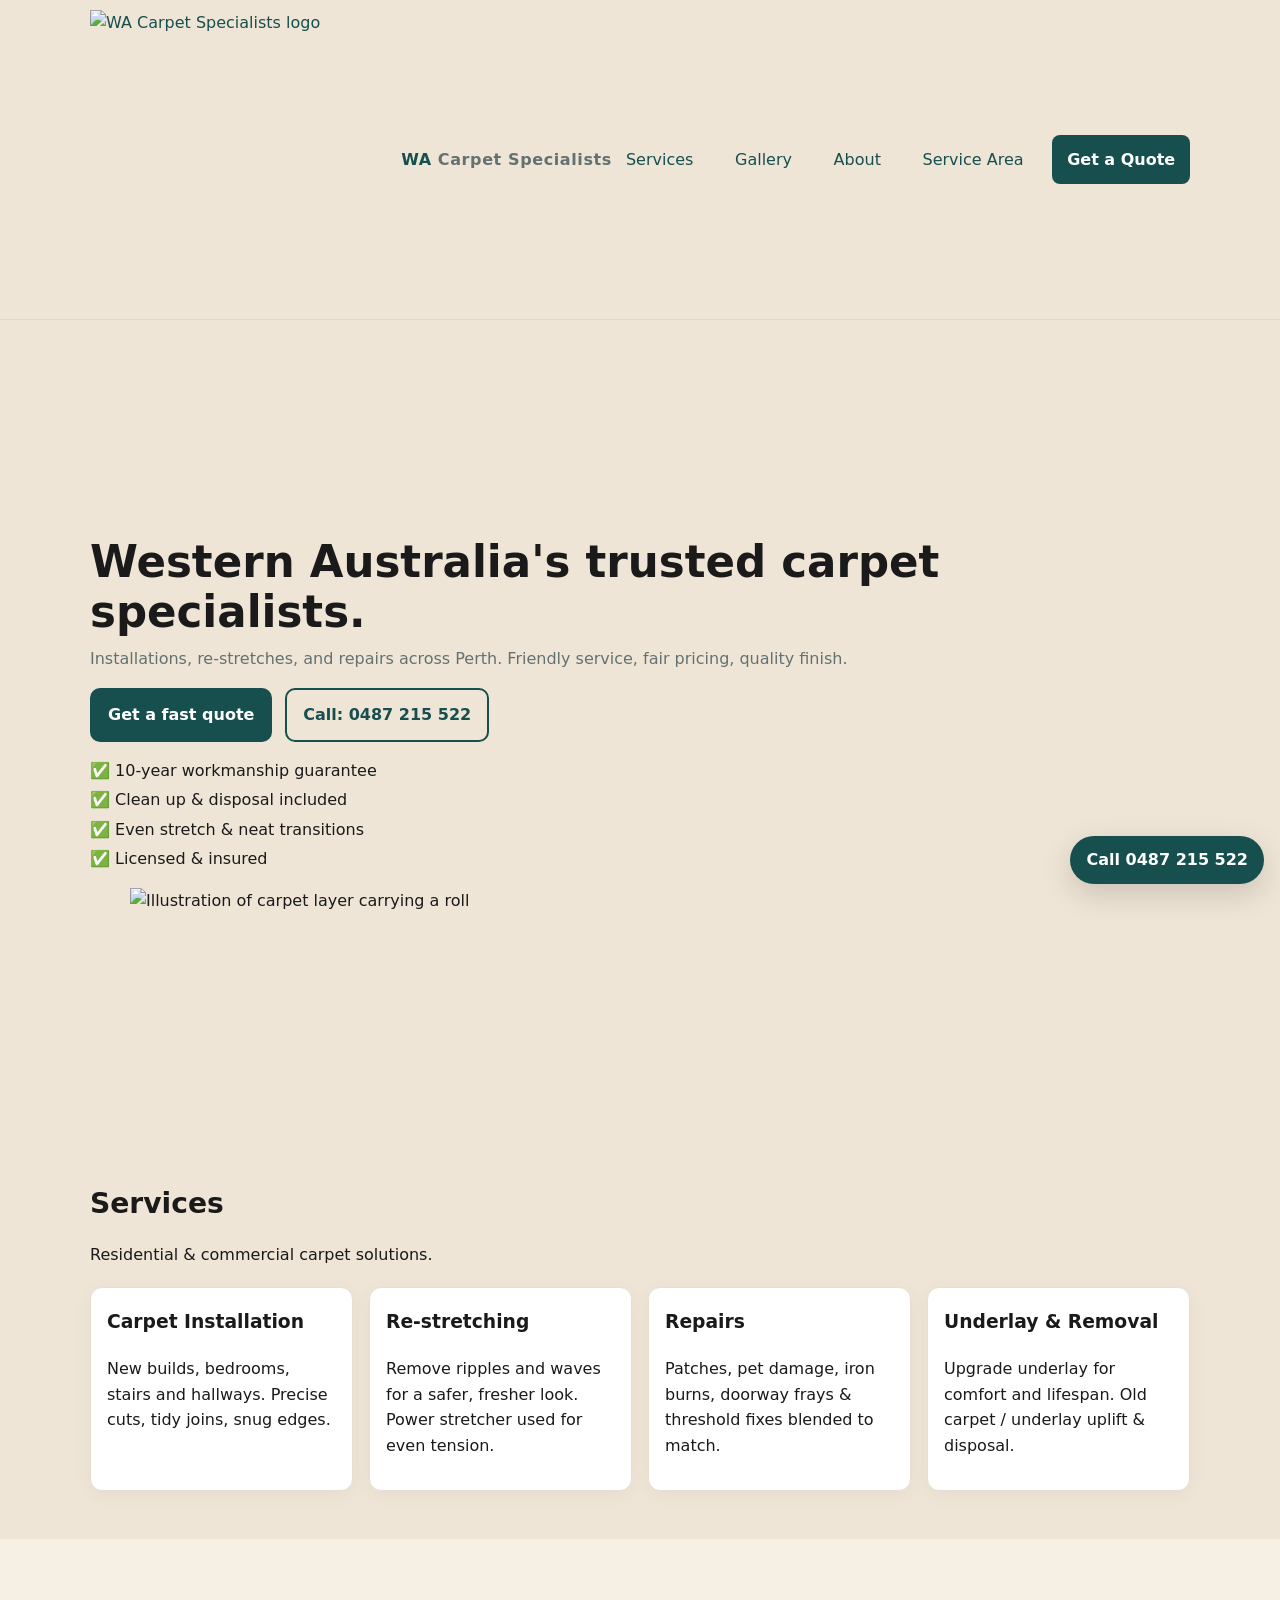
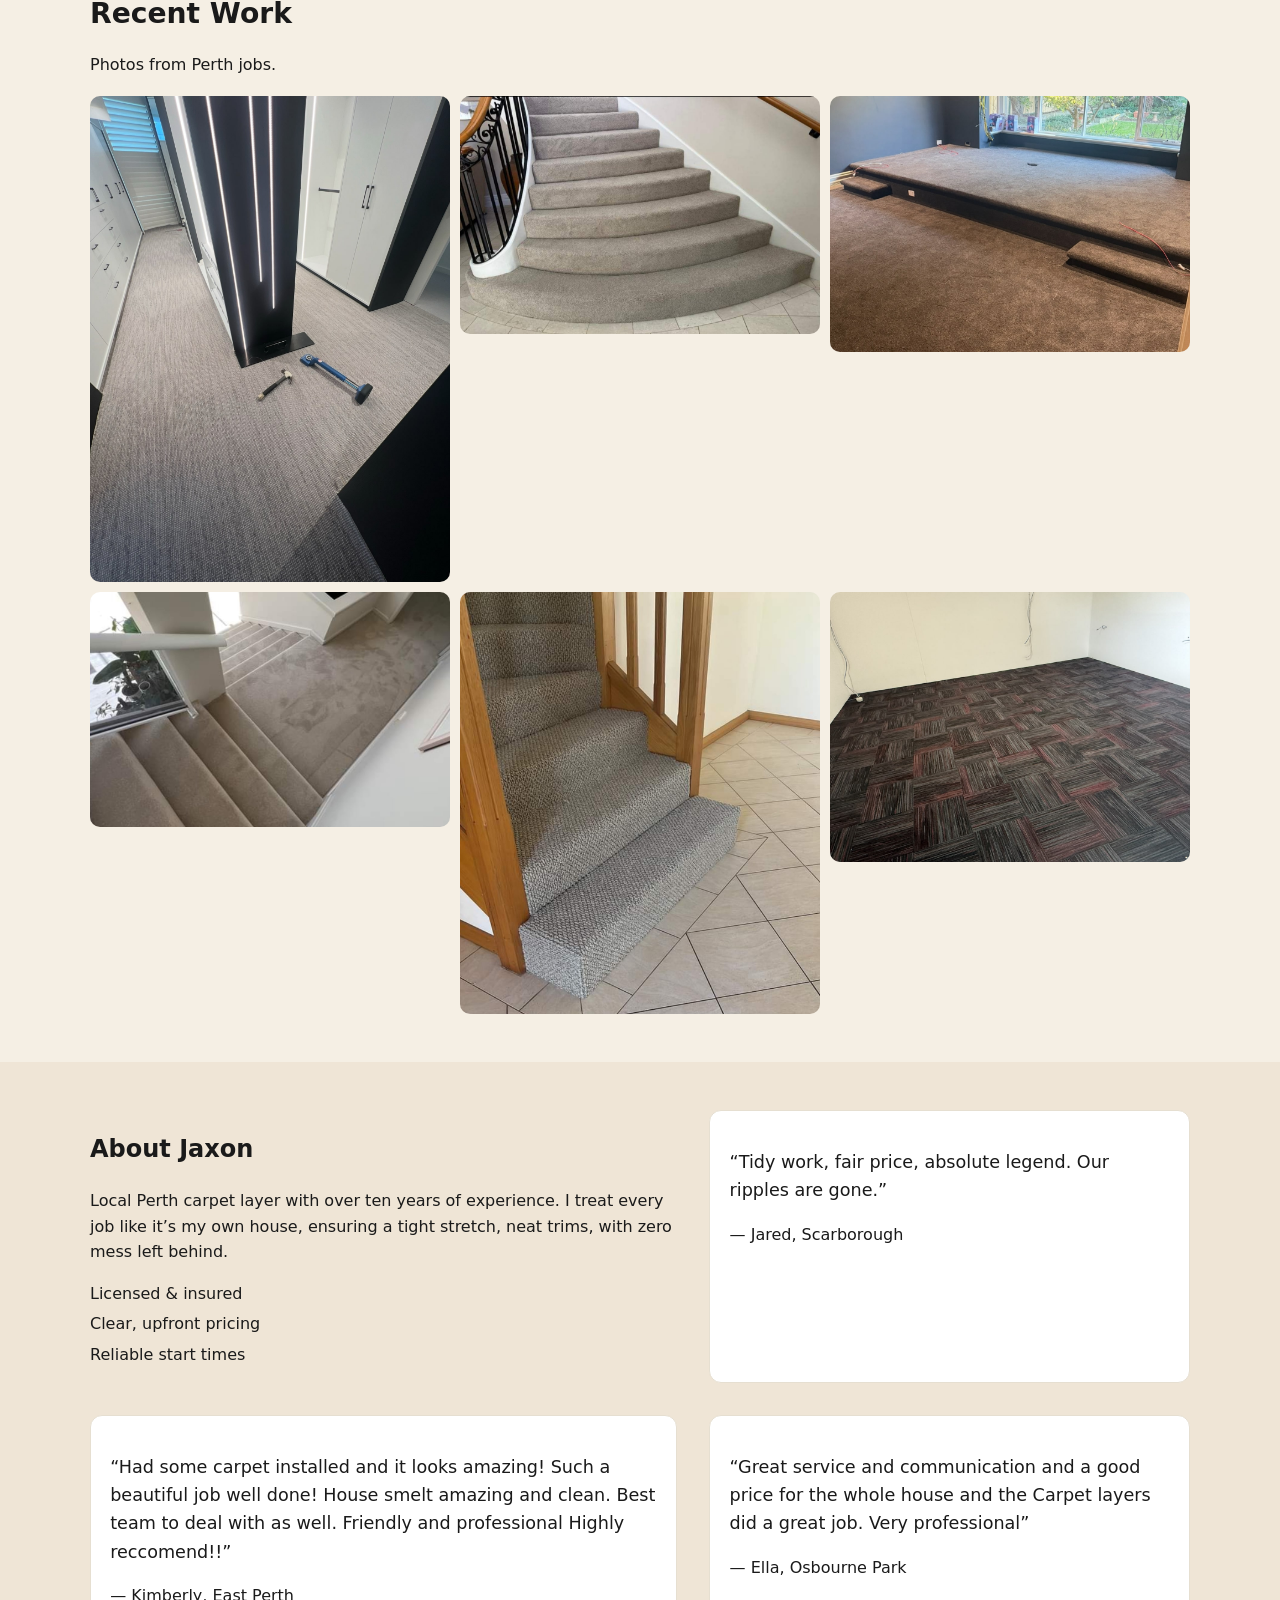
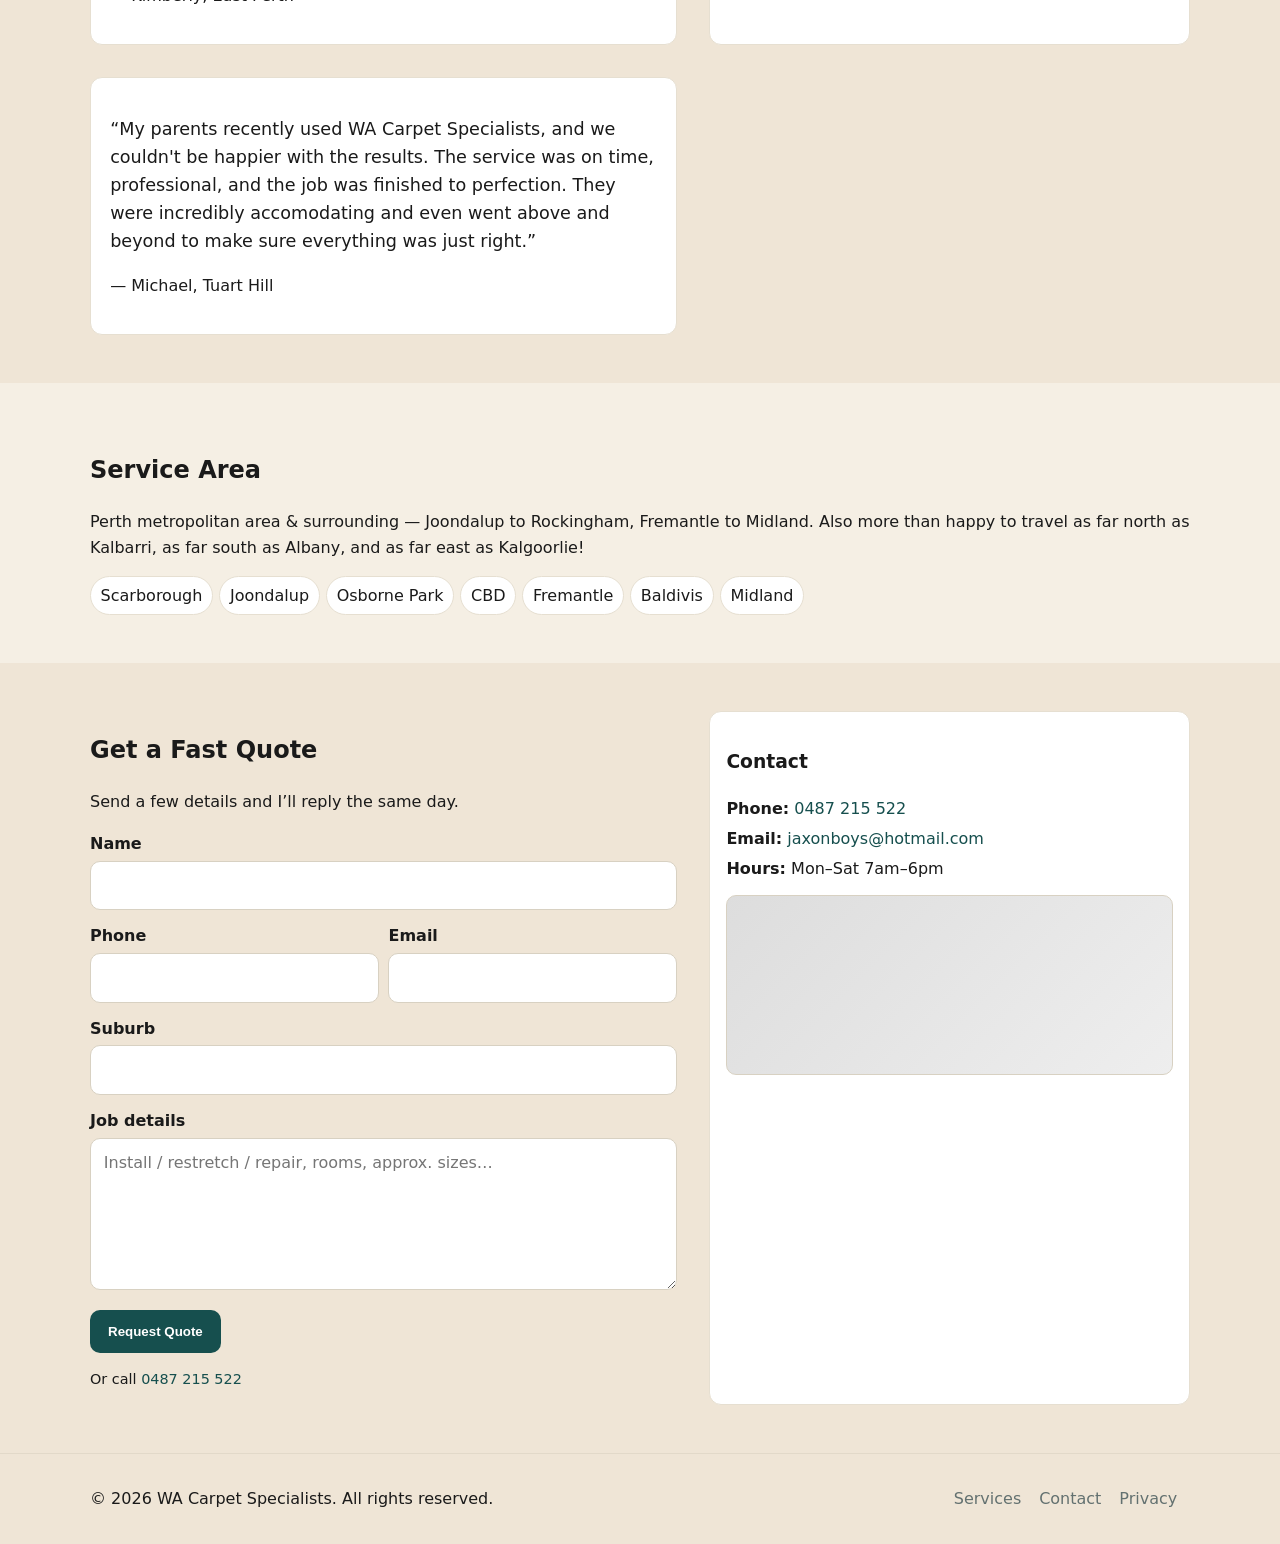
==== index.html @ 5c85adfe "Update index.html" ====
<!doctype html>
<html lang="en">
<head>
  <meta charset="utf-8" />
  <meta name="viewport" content="width=device-width, initial-scale=1" />
  <title>WA Carpet Specialists | Perth Carpet Install, Restretch & Repairs</title>
  <meta name="description" content="WA Carpet Specialists — professional carpet installation, re-stretching, and repairs across Perth. Fast quotes, tidy work, fair prices." />
  <link rel="stylesheet" href="styles.css" />
  
  <!-- Favicon and site icons -->
  <link rel="icon" type="image/x-icon" href="assets/favicon.ico">
  <link rel="icon" type="image/png" href="assets/favicon.png">
  <link rel="apple-touch-icon" href="assets/favicon.png">
  <link rel="shortcut icon" href="assets/favicon.ico">
  <meta property="og:title" content="WA Carpet Specialists" />
  <meta property="og:description" content="Professional carpet laying, re-stretching & repairs in Perth." />
  <meta property="og:type" content="website" />
  <meta property="og:image" content="assets/og-image.jpg" />
  <meta name="theme-color" content="#194f4e" />
  <script type="application/ld+json">
  {
    "@context":"https://schema.org",
    "@type":"LocalBusiness",
    "name":"WA Carpet Specialists",
    "image":"https://example.com/assets/og-image.jpg",
    "url":"https://example.com",
    "telephone":"+61487215522",
    "address":{
      "@type":"PostalAddress",
      "addressLocality":"Perth",
      "addressRegion":"WA",
      "addressCountry":"AU"
    },
    "areaServed":"Perth Metropolitan Area",
    "description":"Carpet installation, re-stretching, repairs, underlay replacement and disposal.",
    "openingHoursSpecification":[{"@type":"OpeningHoursSpecification","dayOfWeek":["Monday","Tuesday","Wednesday","Thursday","Friday","Saturday"],"opens":"07:00","closes":"18:00"}],
    "sameAs":[]
  }
  </script>
</head>
<body>
  <a class="skip" href="#main">Skip to content</a>

  <header class="site-header">
    <div class="container header-inner">
      <a class="brand" href="#" aria-label="WA Carpet Specialists home">
        <img src="assets/logo.png" alt="WA Carpet Specialists logo" width="140" height="140" loading="eager" />
        <span class="brand-text">WA<span class="muted"> Carpet Specialists</span></span>
      </a>

      <button class="nav-toggle" aria-expanded="false" aria-controls="nav" aria-label="Open menu">
        <span class="bar"></span><span class="bar"></span><span class="bar"></span>
      </button>

      <nav id="nav" class="nav" aria-label="Primary">
        <ul>
          <li><a href="#services">Services</a></li>
          <li><a href="#work">Gallery</a></li>
          <li><a href="#about">About</a></li>
          <li><a href="#areas">Service Area</a></li>
          <li><a href="#contact" class="btn btn-primary">Get a Quote</a></li>
        </ul>
      </nav>
    </div>
  </header>

  <main id="main">
    <!-- HERO -->
    <section class="hero">
      <div class="container hero-inner">
        <div class="hero-copy">
          <h1>Western Australia's trusted carpet specialists.</h1>
          <p>Installations, re-stretches, and repairs across Perth. Friendly service, fair pricing, quality finish.</p>
          <div class="actions">
            <a href="#contact" class="btn btn-primary">Get a fast quote</a>
            <a href="tel:+61487215522" class="btn btn-ghost" aria-label="Call Jaxon">Call: 0487 215 522</a>
          </div>
          <ul class="trust">
            <li>✅ 10-year workmanship guarantee</li>
            <li>✅ Clean up & disposal included</li>
            <li>✅ Even stretch & neat transitions</li>
            <li>✅ Licensed & insured</li>
          </ul>
        </div>
        <figure class="hero-art">
          <img src="assets/hero-illustration.png" alt="Illustration of carpet layer carrying a roll" loading="lazy" />
        </figure>
      </div>
    </section>

    <!-- SERVICES -->
    <section id="services" class="section">
      <div class="container">
        <header class="section-head">
          <h2>Services</h2>
          <p>Residential & commercial carpet solutions.</p>
        </header>

        <div class="cards">
          <article class="card">
            <h3>Carpet Installation</h3>
            <p>New builds, bedrooms, stairs and hallways. Precise cuts, tidy joins, snug edges.</p>
          </article>
          <article class="card">
            <h3>Re-stretching</h3>
            <p>Remove ripples and waves for a safer, fresher look. Power stretcher used for even tension.</p>
          </article>
          <article class="card">
            <h3>Repairs</h3>
            <p>Patches, pet damage, iron burns, doorway frays & threshold fixes blended to match.</p>
          </article>
          <article class="card">
            <h3>Underlay & Removal</h3>
            <p>Upgrade underlay for comfort and lifespan. Old carpet / underlay uplift & disposal.</p>
          </article>
        </div>
      </div>
    </section>

    <!-- WORK / GALLERY -->
    <section id="work" class="section alt">
      <div class="container">
        <header class="section-head">
          <h2>Recent Work</h2>
          <p>Photos from Perth jobs.</p>
        </header>
        <div class="grid gallery">
          <img src="assets/robe.jpg" alt="Large Walk in Master Wardrobe" loading="lazy" />
          <img src="assets/curve-stair.jpg" alt="Curved Staircase with neat finish" loading="lazy" />
          <img src="assets/theatre.jpg" alt="Freshly laid carpet in theatre" loading="lazy" />
          <img src="assets/multi-level-stair.jpg" alt="Multi Level Staricase" loading="lazy" />
          <img src="assets/loop-pile-stair.jpg" alt="Loop-pile Carpet Staircase" loading="lazy" />
          <img src="assets/commercial.jpg" alt="Commercial Office" loading="lazy" />
        </div>
      </div>
    </section>

    <!-- ABOUT -->
    <section id="about" class="section">
      <div class="container split">
        <div>
          <h2>About Jaxon</h2>
          <p>Local Perth carpet layer with over ten years of experience. I treat every job like it’s my own house, ensuring a tight stretch, neat trims, with zero mess left behind.</p>
          <ul class="ticks">
            <li>Licensed & insured</li>
            <li>Clear, upfront pricing</li>
            <li>Reliable start times</li>
          </ul>
        </div>
        <aside class="note">
          <p class="big">“Tidy work, fair price, absolute legend. Our ripples are gone.”</p>
          <p>— Jared, Scarborough</p>
        </aside>
        <aside class="note">
          <p class="big">“Had some carpet installed and it looks amazing! Such a beautiful job well done! House smelt amazing and clean. Best team to deal with as well. Friendly and professional Highly reccomend!!”</p>
          <p>— Kimberly, East Perth</p>
        </aside>
        <aside class="note">
          <p class="big">“Great service and communication and a good price for the whole house and the Carpet layers did a great job. Very professional”</p>
          <p>— Ella, Osbourne Park</p>
        </aside>
        <aside class="note">
          <p class="big">“My parents recently used WA Carpet Specialists, and we couldn't be happier with the results. The service was on time, professional, and the job was finished to perfection. They were incredibly accomodating and even went above and beyond to make sure everything was just right.”</p>
          <p>— Michael, Tuart Hill</p>
        </aside>
      </div>
    </section>

    <!-- AREAS -->
    <section id="areas" class="section alt">
      <div class="container">
        <h2>Service Area</h2>
        <p>Perth metropolitan area & surrounding — Joondalup to Rockingham, Fremantle to Midland. 
          Also more than happy to travel as far north as Kalbarri, as far south as Albany, and as far east as Kalgoorlie!</p>
        <div class="chips">
          <span>Scarborough</span><span>Joondalup</span><span>Osborne Park</span><span>CBD</span><span>Fremantle</span><span>Baldivis</span><span>Midland</span>
        </div>
      </div>
    </section>

    <!-- CONTACT -->
    <section id="contact" class="section">
      <div class="container contact-wrap">
        <div>
          <h2>Get a Fast Quote</h2>
          <p>Send a few details and I’ll reply the same day.</p>

          <form class="form" name="quote" method="post" data-netlify="true" action="/thanks.html">
            <input type="hidden" name="form-name" value="quote" />
            <div class="field">
              <label for="name">Name</label>
              <input id="name" name="name" autocomplete="name" required />
            </div>
            <div class="field two">
              <div>
                <label for="phone">Phone</label>
                <input id="phone" name="phone" inputmode="tel" autocomplete="tel" required />
              </div>
              <div>
                <label for="email">Email</label>
                <input id="email" name="email" type="email" autocomplete="email" />
              </div>
            </div>
            <div class="field">
              <label for="suburb">Suburb</label>
              <input id="suburb" name="suburb" />
            </div>
            <div class="field">
              <label for="details">Job details</label>
              <textarea id="details" name="details" rows="5" placeholder="Install / restretch / repair, rooms, approx. sizes…"></textarea>
            </div>
            <button class="btn btn-primary" type="submit">Request Quote</button>
            <p class="small muted">Or call <a href="tel:+61487215522">0487 215 522</a></p>
          </form>

        </div>

        <aside class="contact-card">
          <h3>Contact</h3>
          <ul>
            <li><strong>Phone:</strong> <a href="tel:+61487215522">0487 215 522</a></li>
            <li><strong>Email:</strong> <a href="mailto:jaxonboys@hotmail.com">jaxonboys@hotmail.com</a></li>
            <li><strong>Hours:</strong> Mon–Sat 7am–6pm</li>
          </ul>
          <div class="map" role="img" aria-label="Map placeholder for Perth"></div>
        </aside>
      </div>
    </section>
  </main>

  <footer class="site-footer">
    <div class="container foot-inner">
      <p>© <span id="year"></span> WA Carpet Specialists. All rights reserved.</p>
      <nav aria-label="Footer">
        <a href="#services">Services</a>
        <a href="#contact">Contact</a>
        <a href="#">Privacy</a>
      </nav>
    </div>
  </footer>

  <a class="call-badge" href="tel:+61487215522" aria-label="Call Jaxon now">Call 0487 215 522</a>

  <script>
    const toggle = document.querySelector('.nav-toggle');
    const nav = document.getElementById('nav');
    toggle.addEventListener('click', () => {
      const open = toggle.getAttribute('aria-expanded') === 'true';
      toggle.setAttribute('aria-expanded', String(!open));
      nav.classList.toggle('open');
    });
    document.getElementById('year').textContent = new Date().getFullYear();
  </script>
</body>
</html>
---- styles.css ----
/* Color system (taken from your logo) */
:root{
  --beige:#efe5d6;
  --teal:#164f4e;        /* dark teal text/buttons */
  --teal-600:#1b5e5d;
  --green:#305b39;       /* shirt green accent */
  --tan:#c79a62;         /* carpet tan accent */
  --ink:#1a1a1a;
  --muted:#637170;
  --white:#fff;
}

*{box-sizing:border-box}
html{scroll-behavior:smooth}
body{
  margin:0; font:16px/1.6 system-ui,-apple-system,Segoe UI,Roboto,Inter,Arial,sans-serif;
  color:var(--ink); background:var(--beige);
}
img{max-width:100%; height:auto; display:block}
a{color:var(--teal); text-decoration:none}
a:hover{text-decoration:underline}
.container{width:min(1100px, 92%); margin-inline:auto}
.skip{position:absolute;left:-9999px;top:auto}
.skip:focus{left:1rem;top:1rem;background:#000;color:#fff;padding:.5rem 1rem;border-radius:6px}

/* Header */
.site-header{background:var(--beige); position:sticky; top:0; z-index:50; border-bottom:1px solid #e2d9c9}
.header-inner{display:flex; align-items:center; justify-content:space-between; padding:.6rem 0}
.brand{display:flex; align-items:center; gap:.7rem}
.brand img{
  width: 300px;   /* was 48px */
  height: auto;
}
.brand-text{font-weight:800; letter-spacing:.6px; color:var(--teal)}
.brand-text .muted{font-weight:600; color:var(--muted)}
.nav-toggle{display:none; background:none;border:0; padding:.4rem; cursor:pointer}
.nav-toggle .bar{display:block;width:24px;height:2px;background:var(--ink);margin:.3rem 0;border-radius:2px}
.nav ul{display:flex; gap:1rem; align-items:center; list-style:none; margin:0; padding:0}
.nav a{padding:.6rem .8rem; border-radius:8px}
.nav .btn-primary{color:#fff; text-decoration:none}

/* Hero */
.hero{
  padding: clamp(2.5rem, 4vw, 4rem) 0 2.2rem;
  min-height: 90vh; /* THIS makes it big */
  display: flex;
  align-items: center;
}
.hero-inner img{
  width: 100%;
  height: 100%;
  object-fit: cover;
}
.hero h1{font-size: clamp(1.9rem, 3.4vw, 3rem); line-height:1.15; margin:0 0 .6rem}
.hero p{color:var(--muted); margin:0 0 1rem}
.actions{display:flex; gap:.8rem; flex-wrap:wrap}
.trust{display:grid; gap:.25rem; padding:0; list-style:none; margin:1rem 0 0}

.btn{display:inline-flex; align-items:center; justify-content:center; gap:.5rem; padding:.75rem 1rem; border-radius:10px; border:2px solid transparent; font-weight:700}
.btn-primary{background:var(--teal); color:#fff}
.btn-primary:hover{background:var(--teal-600)}
.btn-ghost{border-color:var(--teal); color:var(--teal); background:transparent}
.btn-ghost:hover{background:#e8efe9}

.section{padding: clamp(2.2rem, 4vw, 3rem) 0}
.section.alt{background:#f5efe4}
.section-head{margin-bottom:1.2rem}
.section-head h2{margin:.2rem 0 .2rem; font-size: clamp(1.4rem,2.2vw,2rem)}
.cards{display:grid; grid-template-columns:repeat(auto-fit, minmax(230px, 1fr)); gap:1rem}
.card{background:#fff; border:1px solid #e6dfd1; border-radius:12px; padding:1rem; box-shadow:0 4px 20px rgba(20,30,30,.04)}
.card h3{margin-top:.2rem}

/* Gallery */
.grid.gallery{display:grid; grid-template-columns: repeat(3, 1fr); gap:.6rem}
.grid.gallery img{border-radius:10px}

/* About */
.split{display:grid; gap:2rem; grid-template-columns:1.1fr .9fr}
.note{background:#fff;border:1px solid #e6dfd1; border-radius:12px; padding:1.2rem}
.note .big{font-size:1.1rem}
.ticks{list-style:none; padding:0; display:grid; gap:.3rem}

/* Areas */
.chips{display:flex; flex-wrap:wrap; gap:.4rem; margin-top:.6rem}
.chips span{background:#fff; border:1px solid #e6dfd1; padding:.35rem .6rem; border-radius:999px}

/* Contact */
.contact-wrap{display:grid; gap:2rem; grid-template-columns:1.1fr .9fr}
.form .field{margin-bottom:.8rem}
.field.two{display:grid; grid-template-columns:1fr 1fr; gap:.6rem}
label{display:block; font-weight:600; margin-bottom:.25rem}
input, textarea{
  width:100%; border:1px solid #d8d1c2; background:#fff; border-radius:10px;
  padding:.7rem .8rem; font:inherit; color:var(--ink)
}
input:focus, textarea:focus{outline:3px solid #d6eee9; border-color:var(--teal)}
.small{font-size:.9rem}
.contact-card{background:#fff;border:1px solid #e6dfd1; border-radius:12px; padding:1rem}
.contact-card ul{list-style:none; padding:0; margin:0 0 .8rem; display:grid; gap:.3rem}
.map{height:180px; border-radius:10px; background:linear-gradient(135deg,#ddd,#eee); border:1px solid #d8d1c2}

/* Footer */
.site-footer{border-top:1px solid #e2d9c9; padding:1rem 0}
.foot-inner{display:flex; align-items:center; justify-content:space-between; gap:.8rem; flex-wrap:wrap}
.site-footer nav a{margin-right:.8rem; color:var(--muted)}
.site-footer nav a:hover{color:var(--teal)}

/* Sticky call badge */
.call-badge{
  position:fixed; right:1rem; bottom:1rem; background:var(--teal); color:#fff;
  padding:.7rem 1rem; border-radius:999px; box-shadow:0 10px 30px rgba(0,0,0,.15); z-index:60; font-weight:800
}
.call-badge:hover{background:var(--teal-600)}

/* Nav responsive */
@media (max-width: 880px){
  .hero-inner{grid-template-columns:1fr}
  .split, .contact-wrap{grid-template-columns:1fr}
  .grid.gallery{grid-template-columns: repeat(2, 1fr)}
}
@media (max-width: 760px){
  .nav-toggle{display:block}
  .nav{position:fixed; inset:0 0 auto 0; top:60px; background:var(--beige); transform:translateY(-120%); transition:transform .25s ease; box-shadow:0 10px 30px rgba(0,0,0,.12)}
  .nav.open{transform:translateY(0)}
  .nav ul{flex-direction:column; align-items:flex-start; padding:1rem}
}

/* Reduced motion */
@media (prefers-reduced-motion: reduce){
  *{scroll-behavior:auto}
}
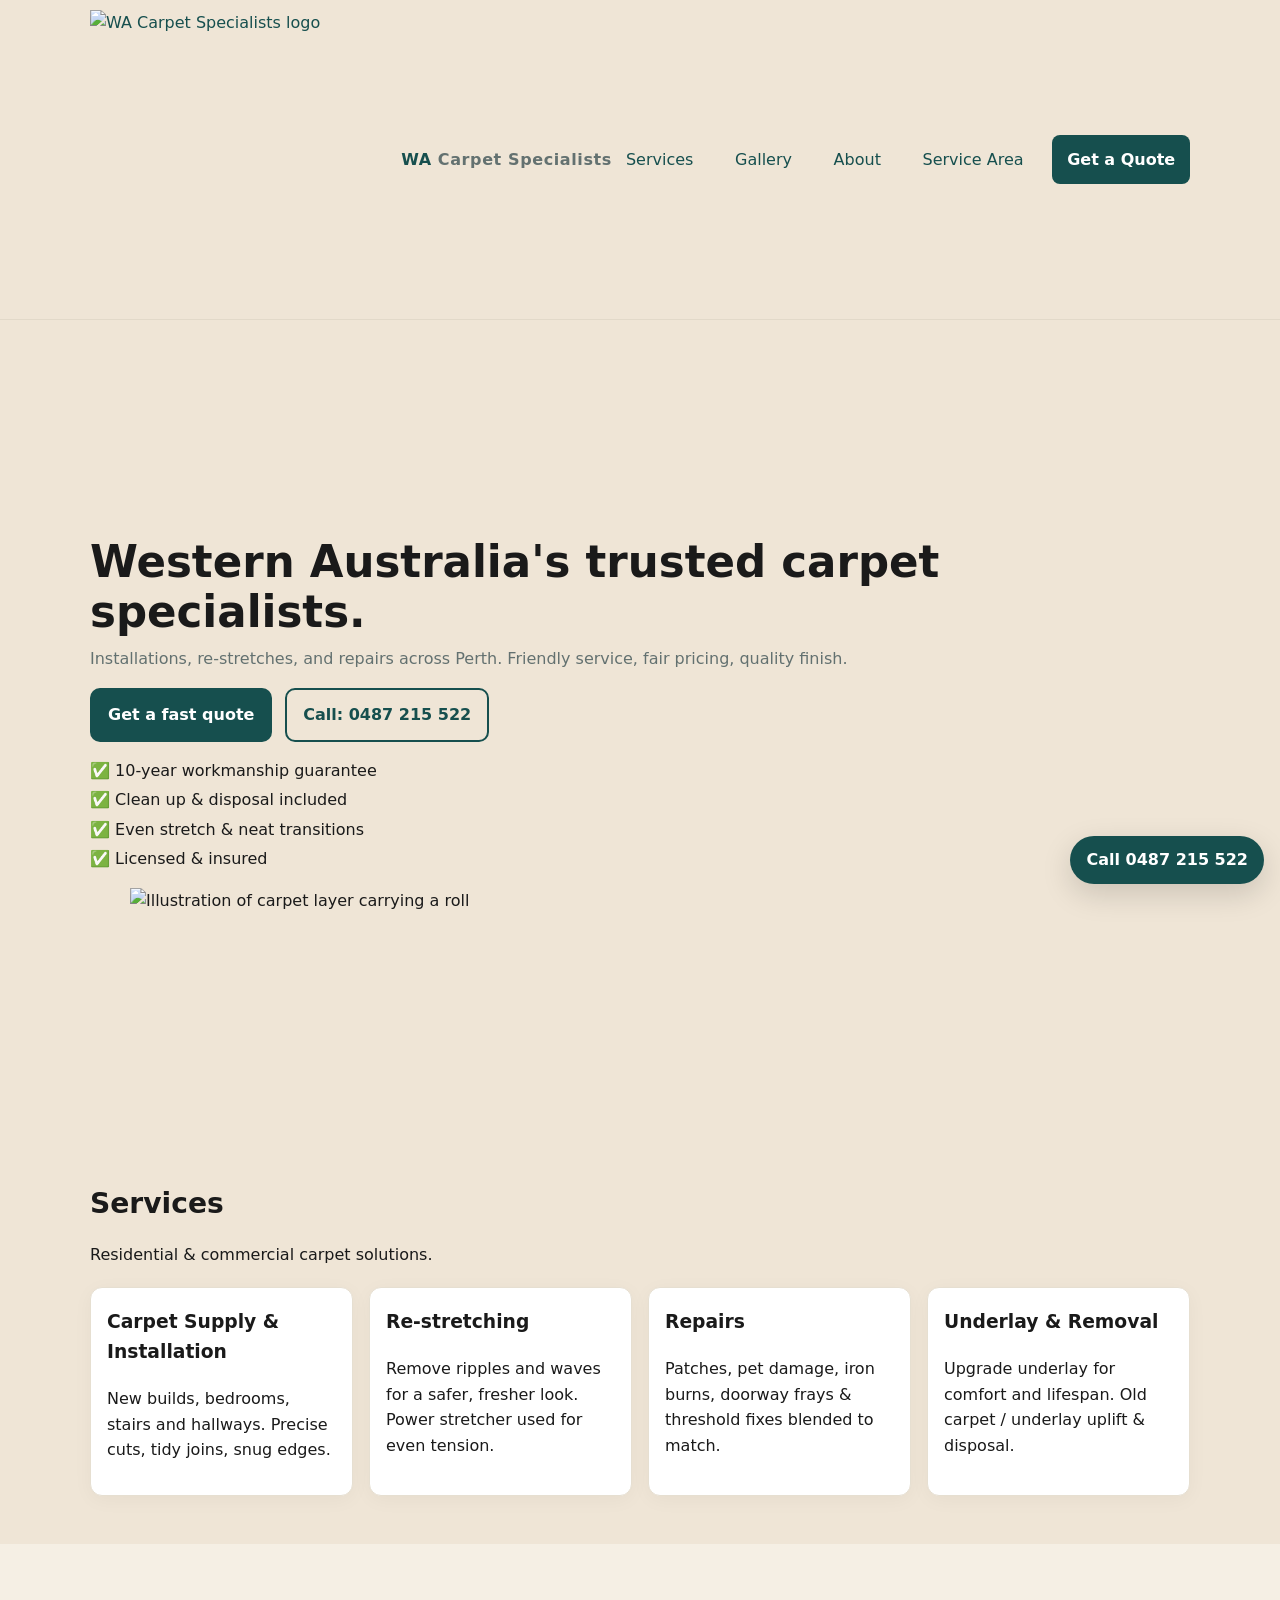
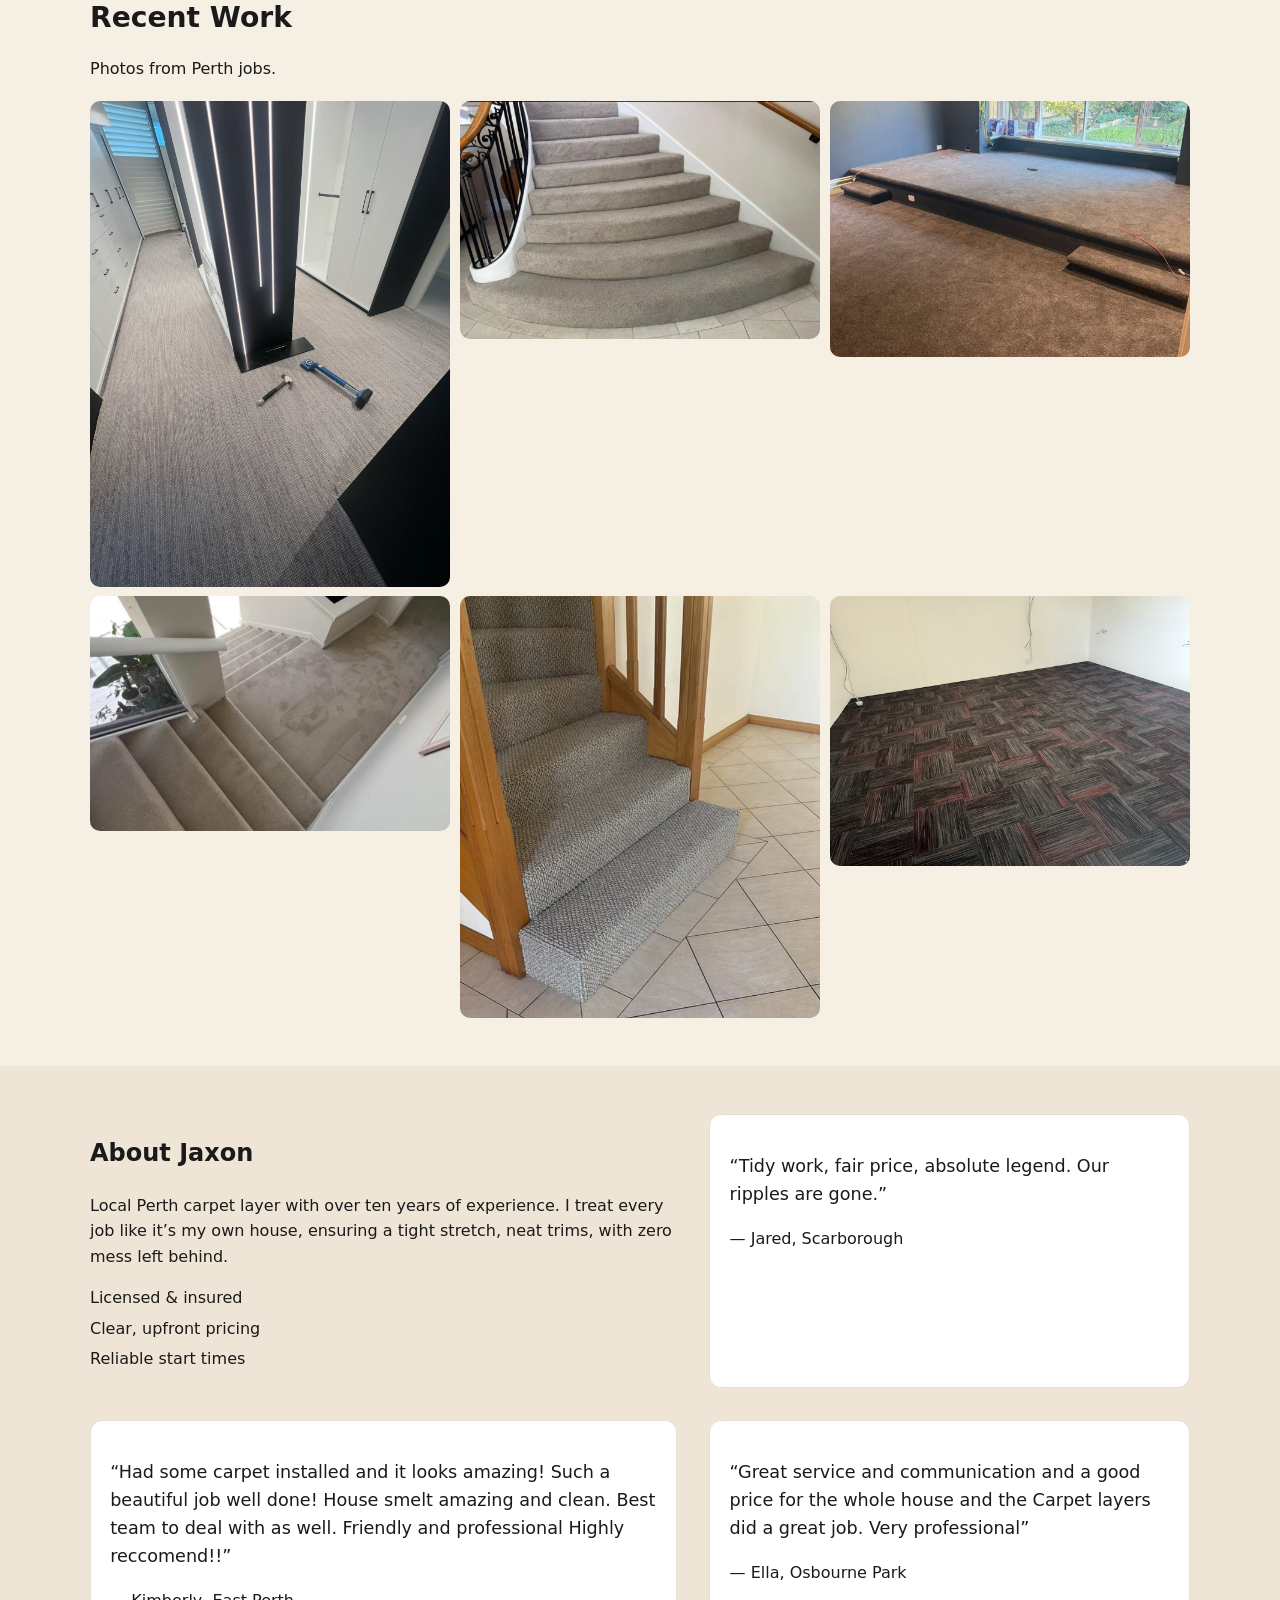
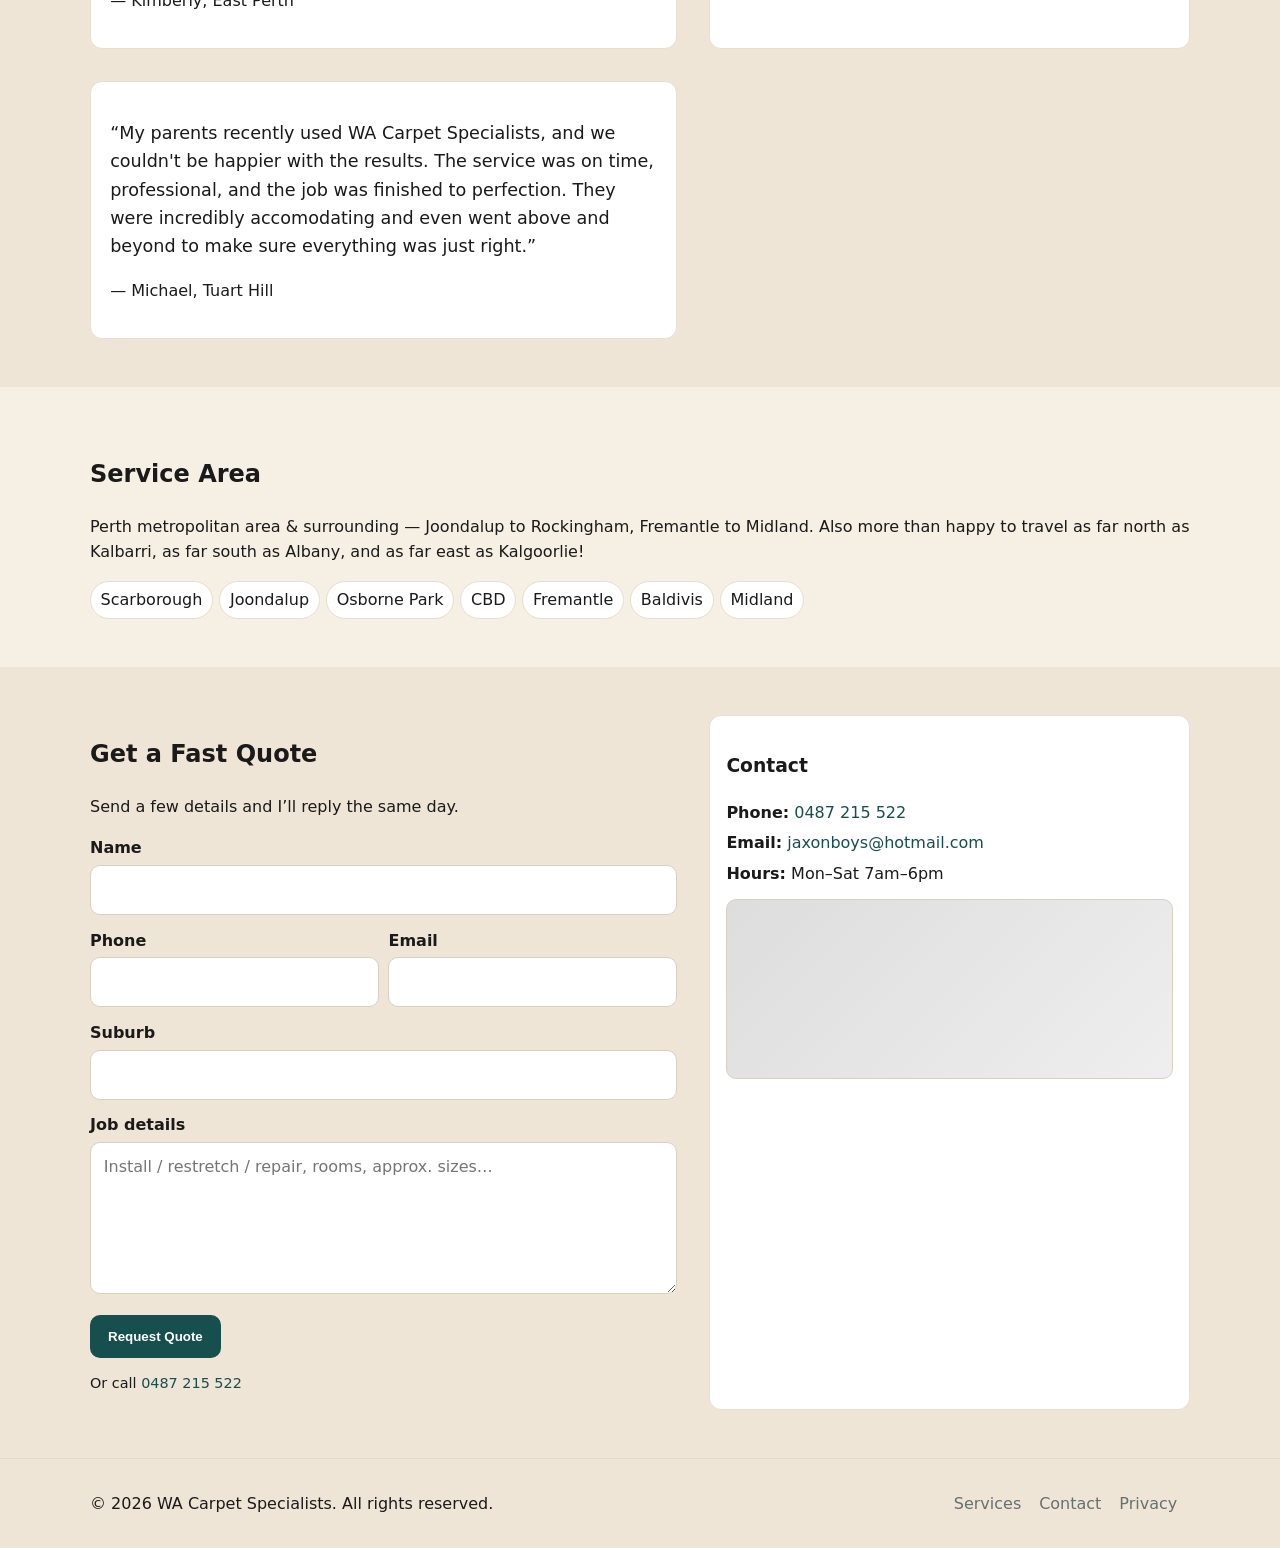
==== commit c62fb83a: "Update index.html" ====
--- a/index.html
+++ b/index.html
@@ -4,7 +4,7 @@
   <meta charset="utf-8" />
   <meta name="viewport" content="width=device-width, initial-scale=1" />
   <title>WA Carpet Specialists | Perth Carpet Install, Restretch & Repairs</title>
-  <meta name="description" content="WA Carpet Specialists — professional carpet installation, re-stretching, and repairs across Perth. Fast quotes, tidy work, fair prices." />
+  <meta name="description" content="WA Carpet Specialists — professional carpet installation, re-stretching, and repairs across Perth & surrounding areas. Fast quotes, tidy work, fair prices." />
   <link rel="stylesheet" href="styles.css" />
   
   <!-- Favicon and site icons -->
@@ -98,7 +98,7 @@
 
         <div class="cards">
           <article class="card">
-            <h3>Carpet Installation</h3>
+            <h3>Carpet Supply & Installation</h3>
             <p>New builds, bedrooms, stairs and hallways. Precise cuts, tidy joins, snug edges.</p>
           </article>
           <article class="card">
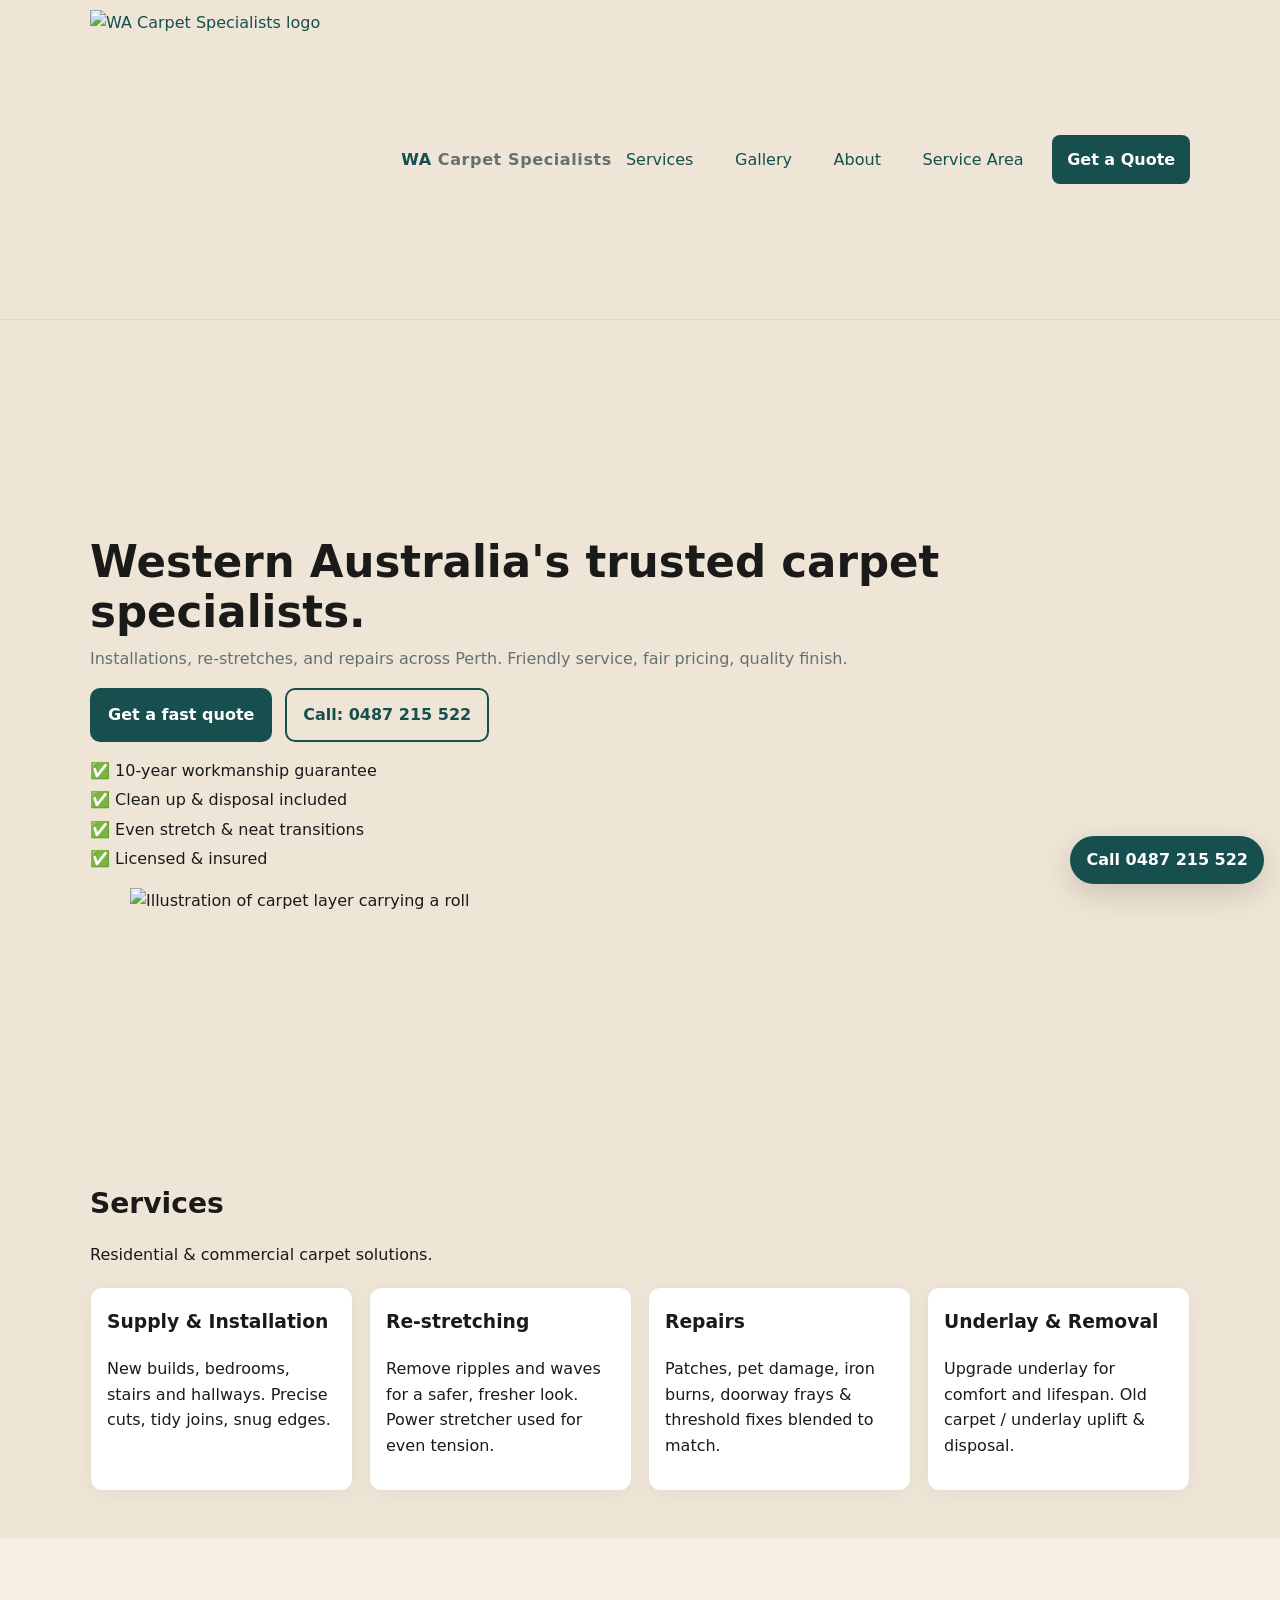
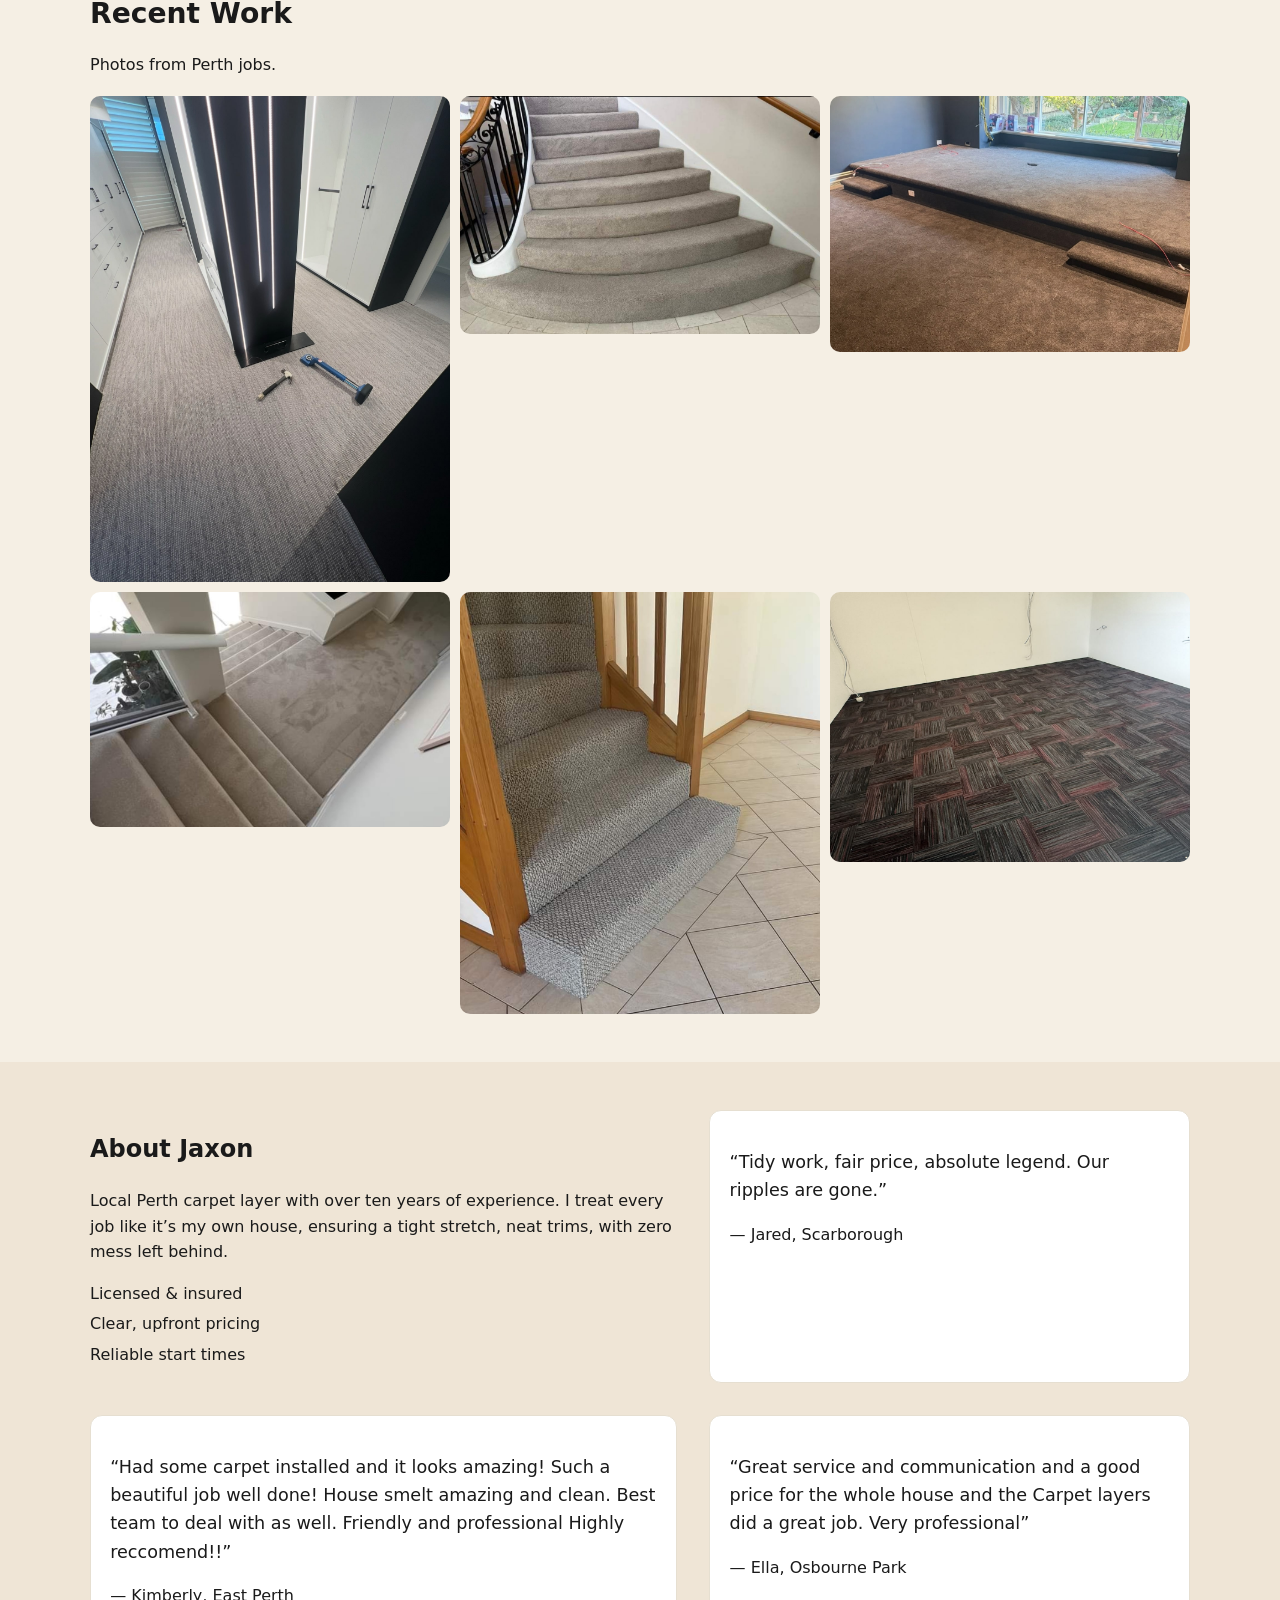
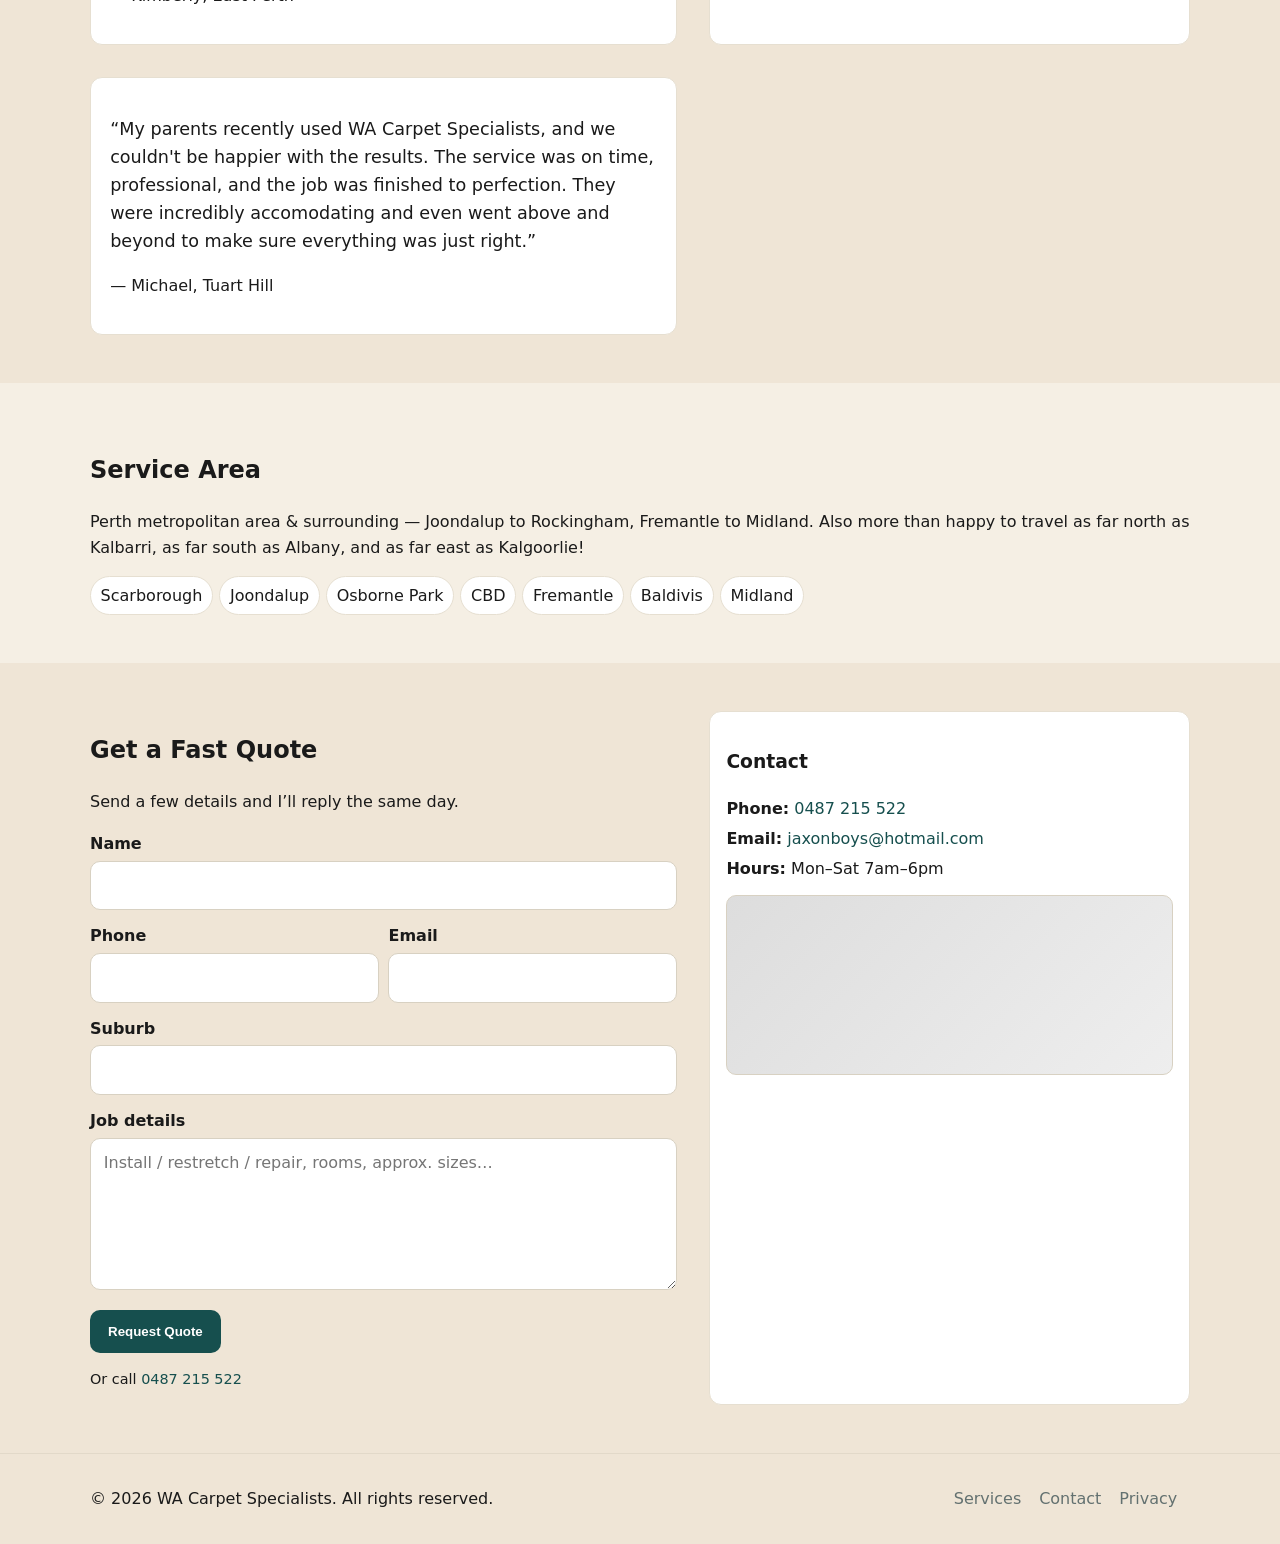
==== commit 53d34e13: "Update index.html" ====
--- a/index.html
+++ b/index.html
@@ -98,7 +98,7 @@
 
         <div class="cards">
           <article class="card">
-            <h3>Carpet Supply & Installation</h3>
+            <h3>Supply & Installation</h3>
             <p>New builds, bedrooms, stairs and hallways. Precise cuts, tidy joins, snug edges.</p>
           </article>
           <article class="card">
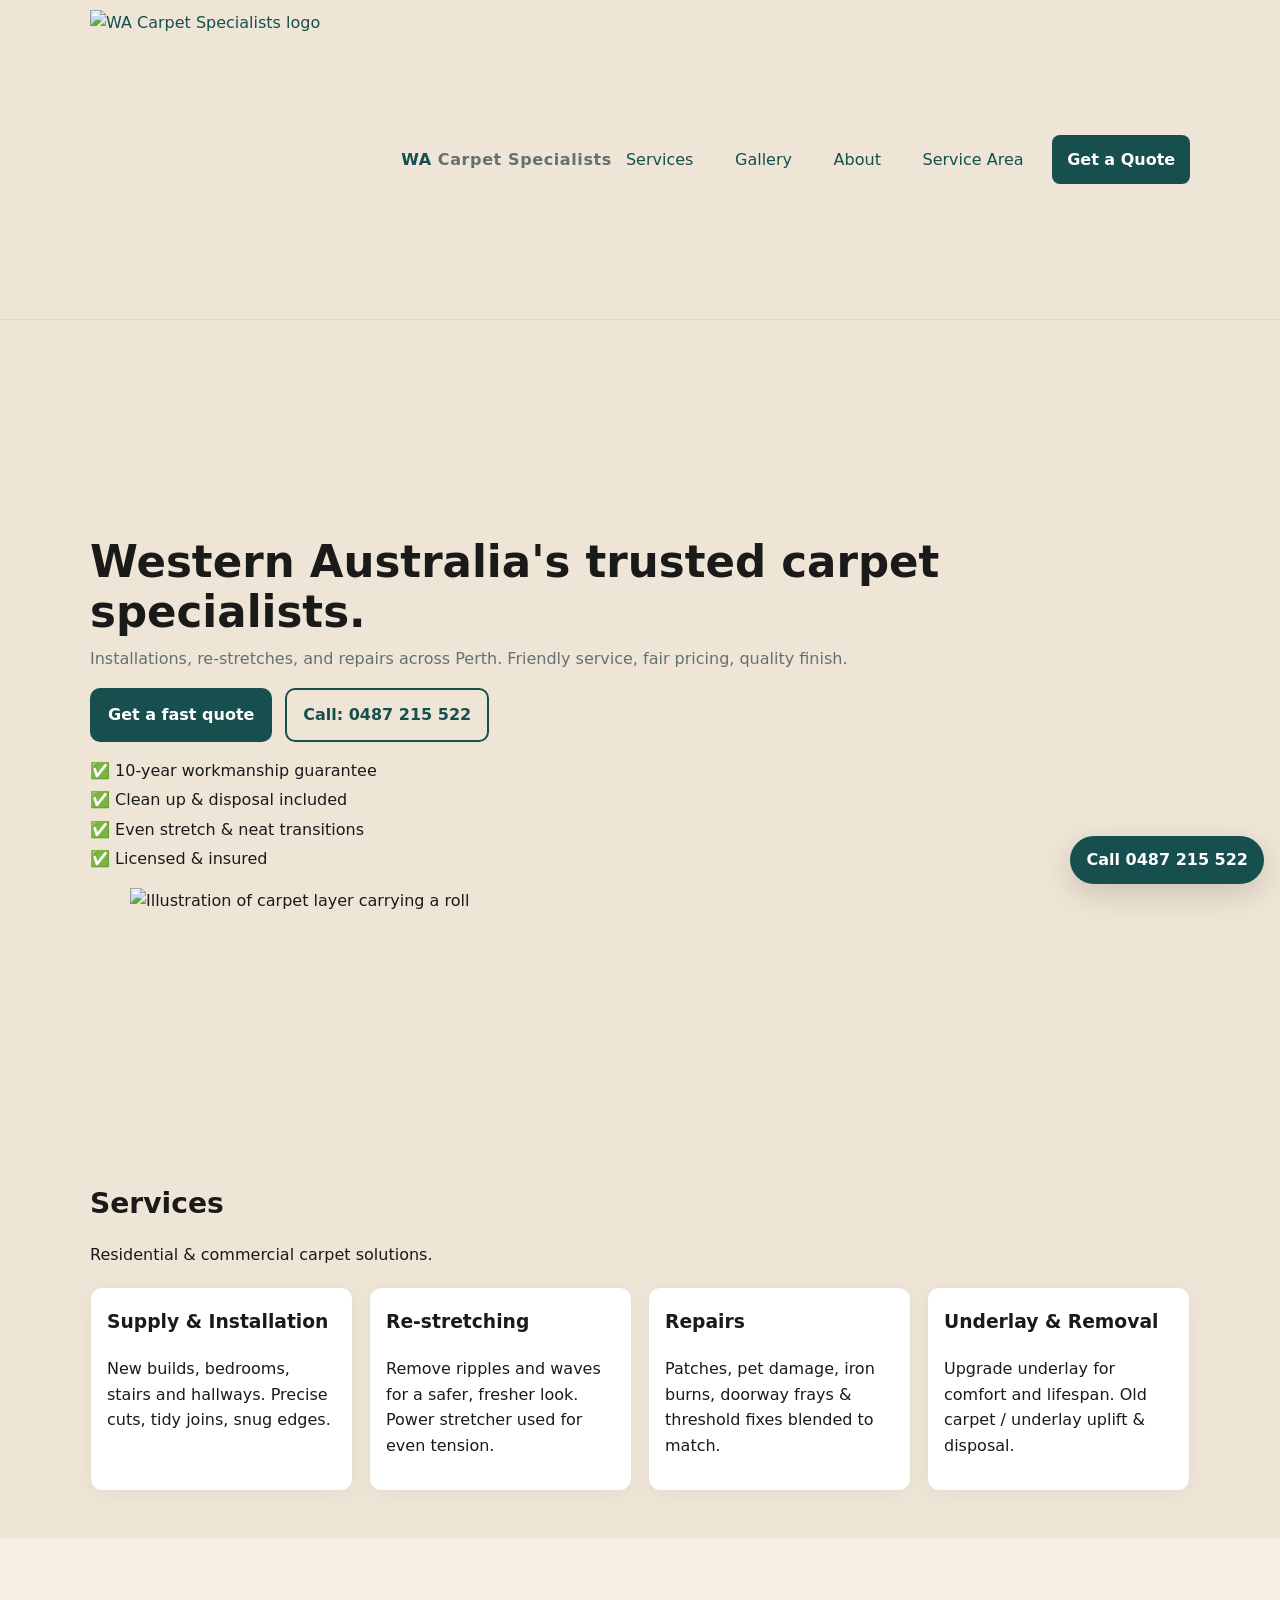
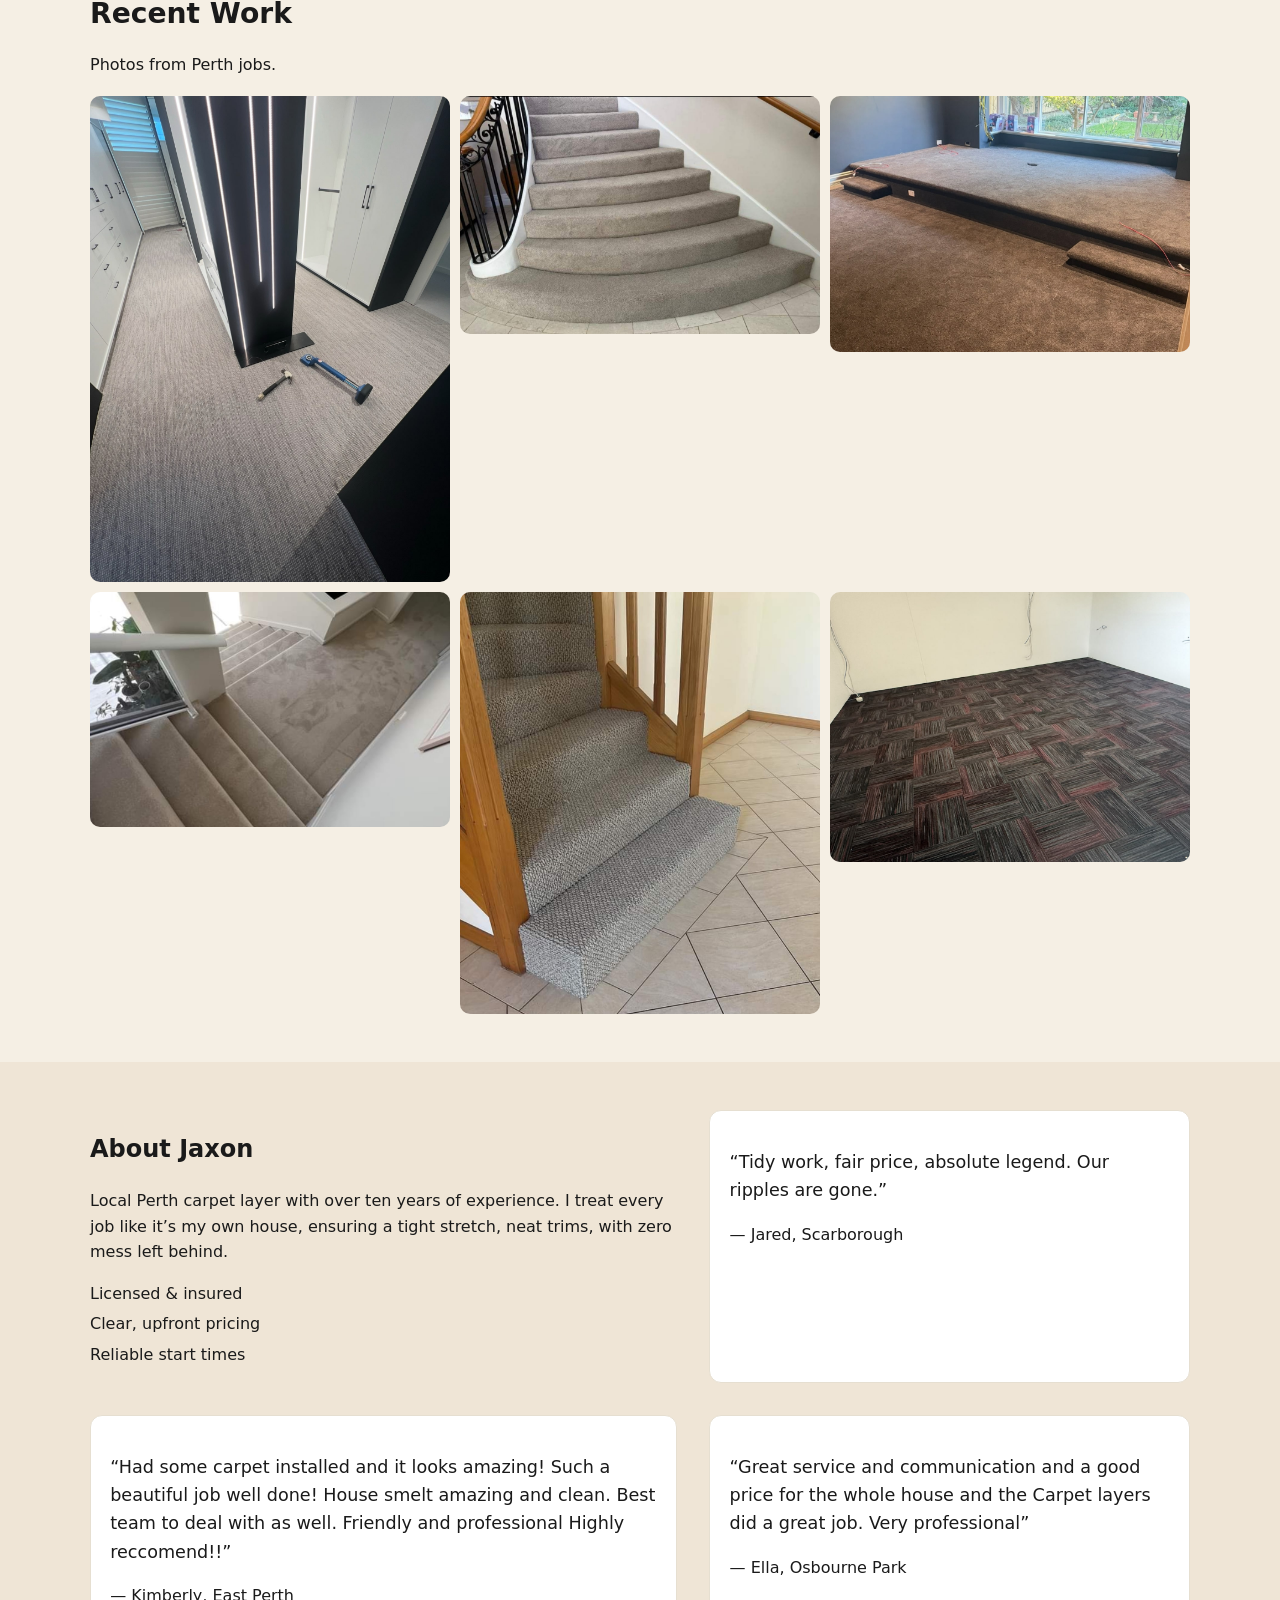
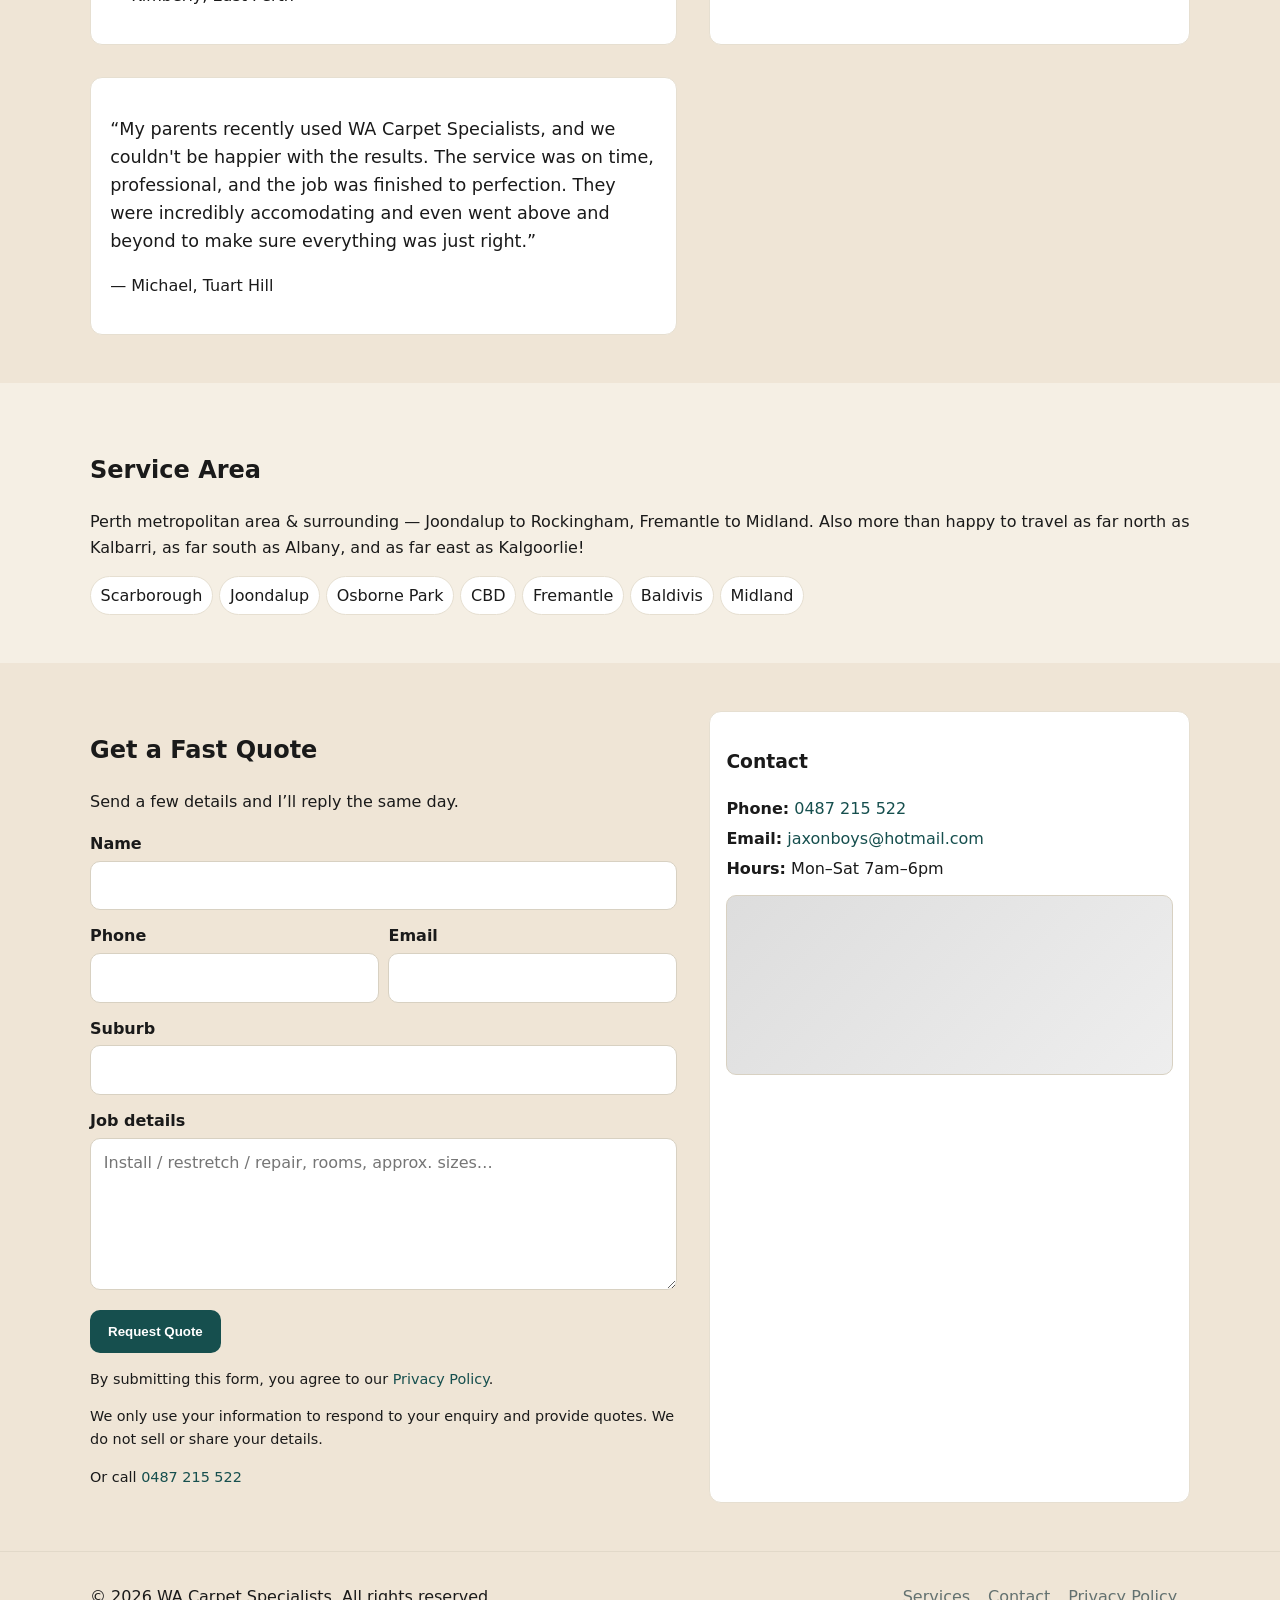
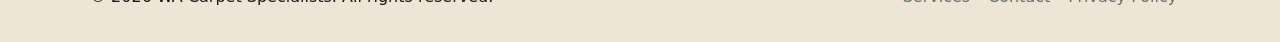
==== commit fdcd3b15: "Update index.html" ====
--- a/index.html
+++ b/index.html
@@ -210,6 +210,17 @@
               <textarea id="details" name="details" rows="5" placeholder="Install / restretch / repair, rooms, approx. sizes…"></textarea>
             </div>
             <button class="btn btn-primary" type="submit">Request Quote</button>
+
+            <p class="small muted">
+              By submitting this form, you agree to our 
+              <a href="privacy-policy.html">Privacy Policy</a>.
+            </p>
+
+            <p class="small muted">
+              We only use your information to respond to your enquiry and provide quotes. 
+              We do not sell or share your details.
+            </p>
+
             <p class="small muted">Or call <a href="tel:+61487215522">0487 215 522</a></p>
           </form>
 
@@ -234,7 +245,7 @@
       <nav aria-label="Footer">
         <a href="#services">Services</a>
         <a href="#contact">Contact</a>
-        <a href="#">Privacy</a>
+        <a href="privacy-policy.html">Privacy Policy</a>
       </nav>
     </div>
   </footer>
--- a/styles.css
+++ b/styles.css
@@ -129,4 +129,3 @@
 @media (prefers-reduced-motion: reduce){
   *{scroll-behavior:auto}
 }
-
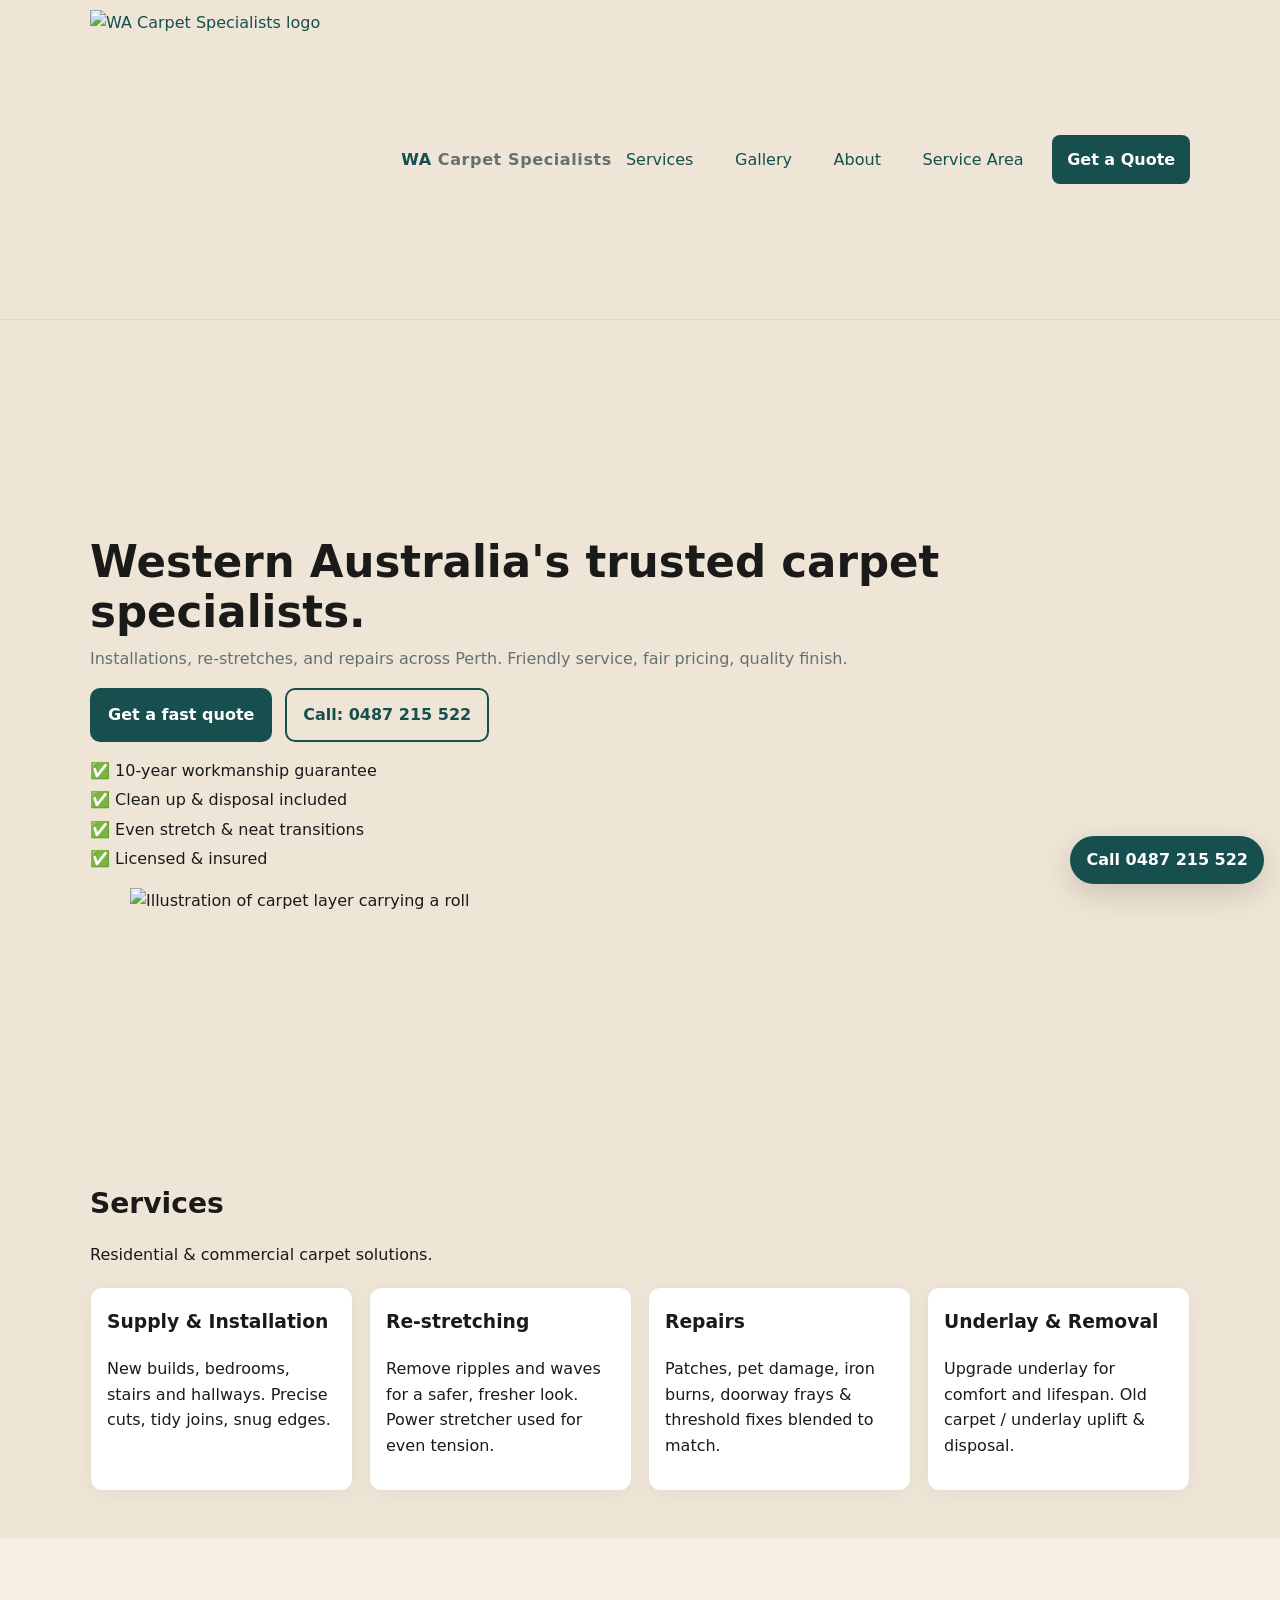
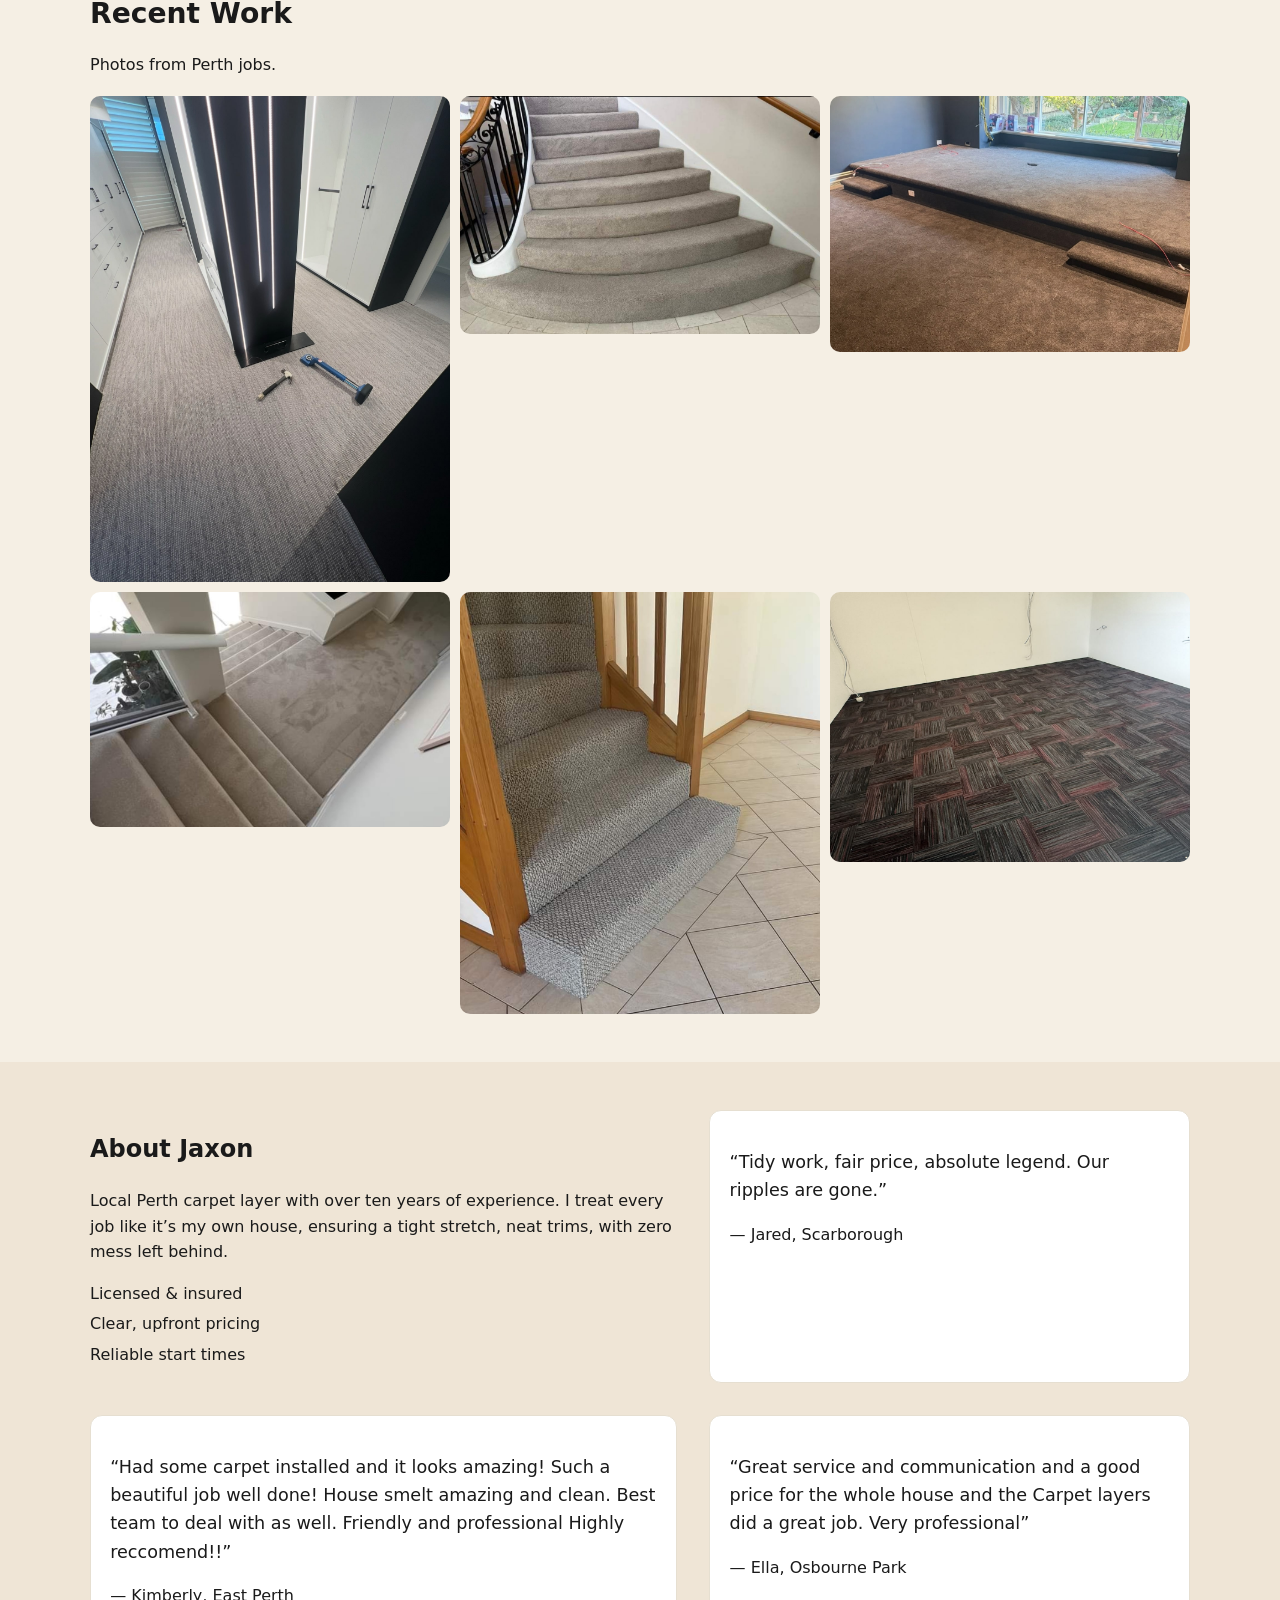
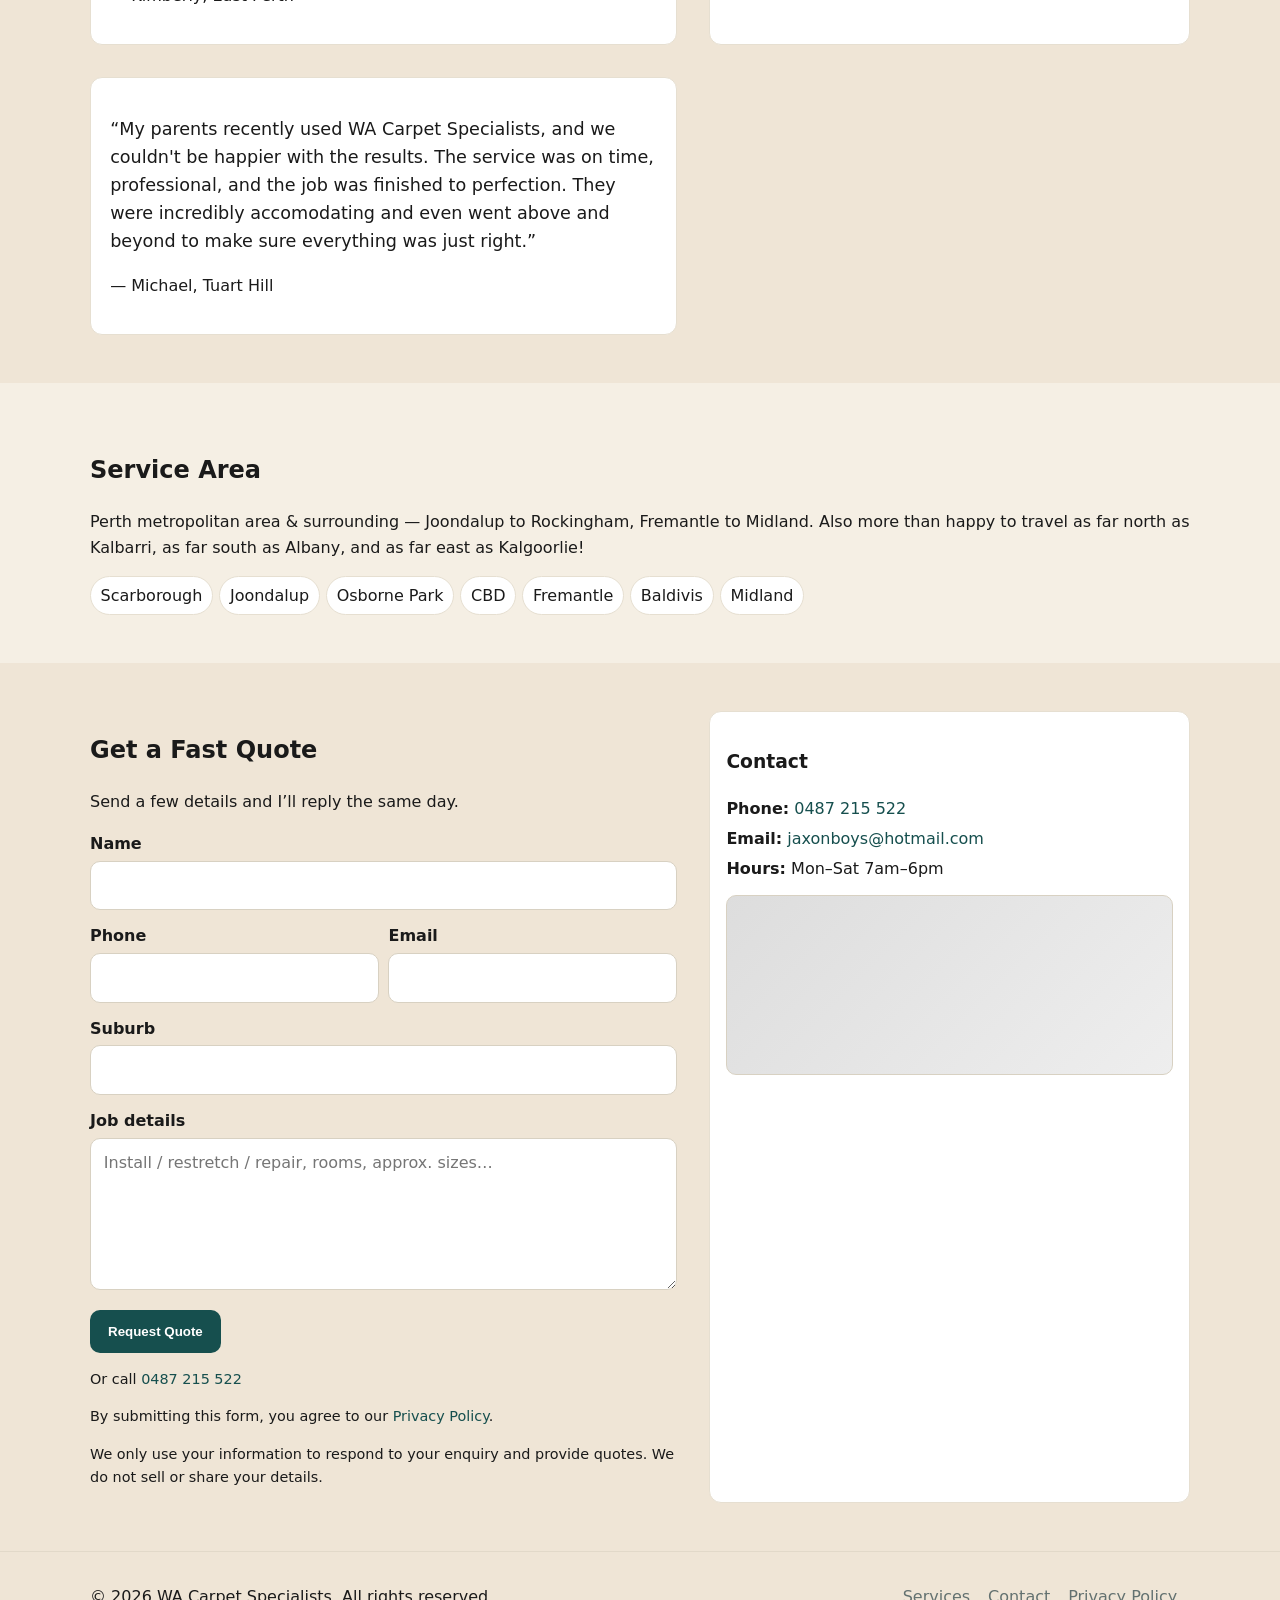
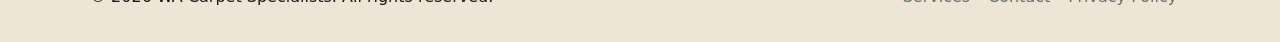
==== commit 864b8941: "Update index.html" ====
--- a/index.html
+++ b/index.html
@@ -210,7 +210,7 @@
               <textarea id="details" name="details" rows="5" placeholder="Install / restretch / repair, rooms, approx. sizes…"></textarea>
             </div>
             <button class="btn btn-primary" type="submit">Request Quote</button>
-
+            <p class="small muted">Or call <a href="tel:+61487215522">0487 215 522</a></p>
             <p class="small muted">
               By submitting this form, you agree to our 
               <a href="privacy-policy.html">Privacy Policy</a>.
@@ -221,7 +221,7 @@
               We do not sell or share your details.
             </p>
 
-            <p class="small muted">Or call <a href="tel:+61487215522">0487 215 522</a></p>
+  
           </form>
 
         </div>
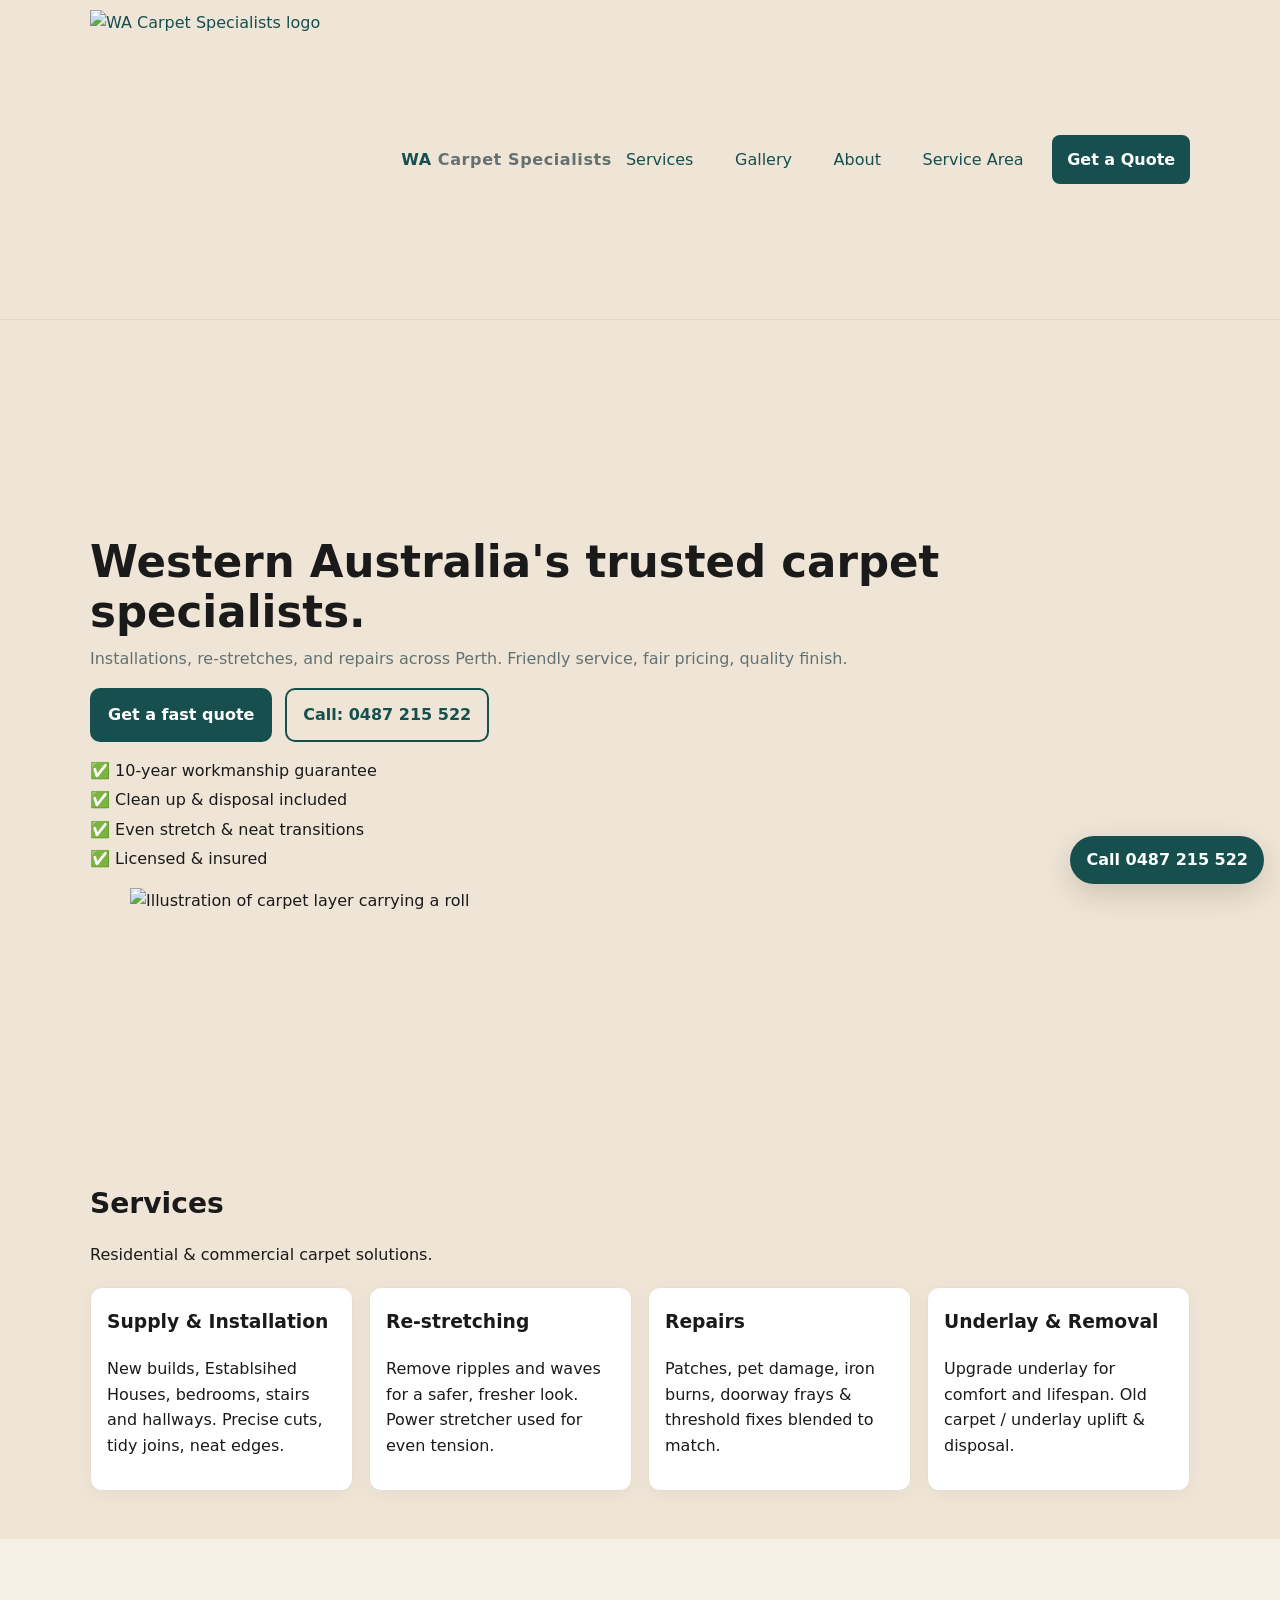
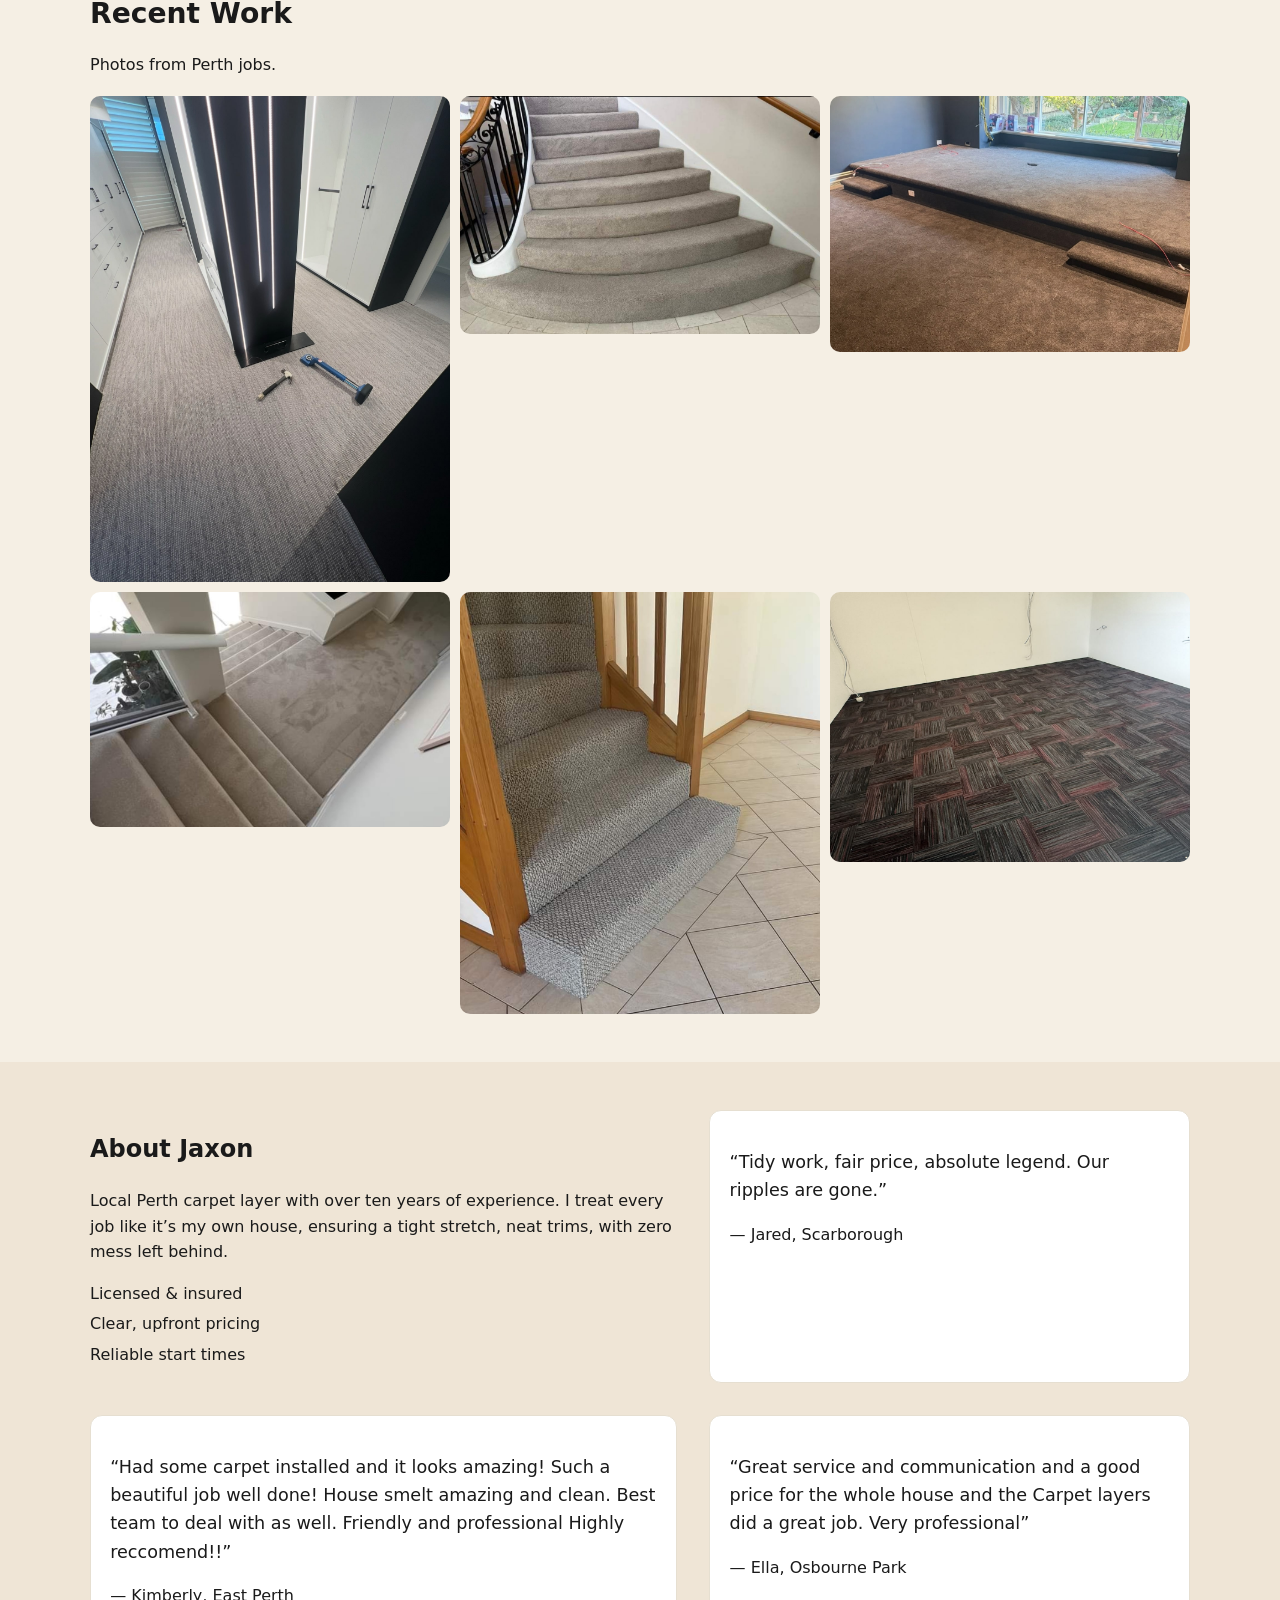
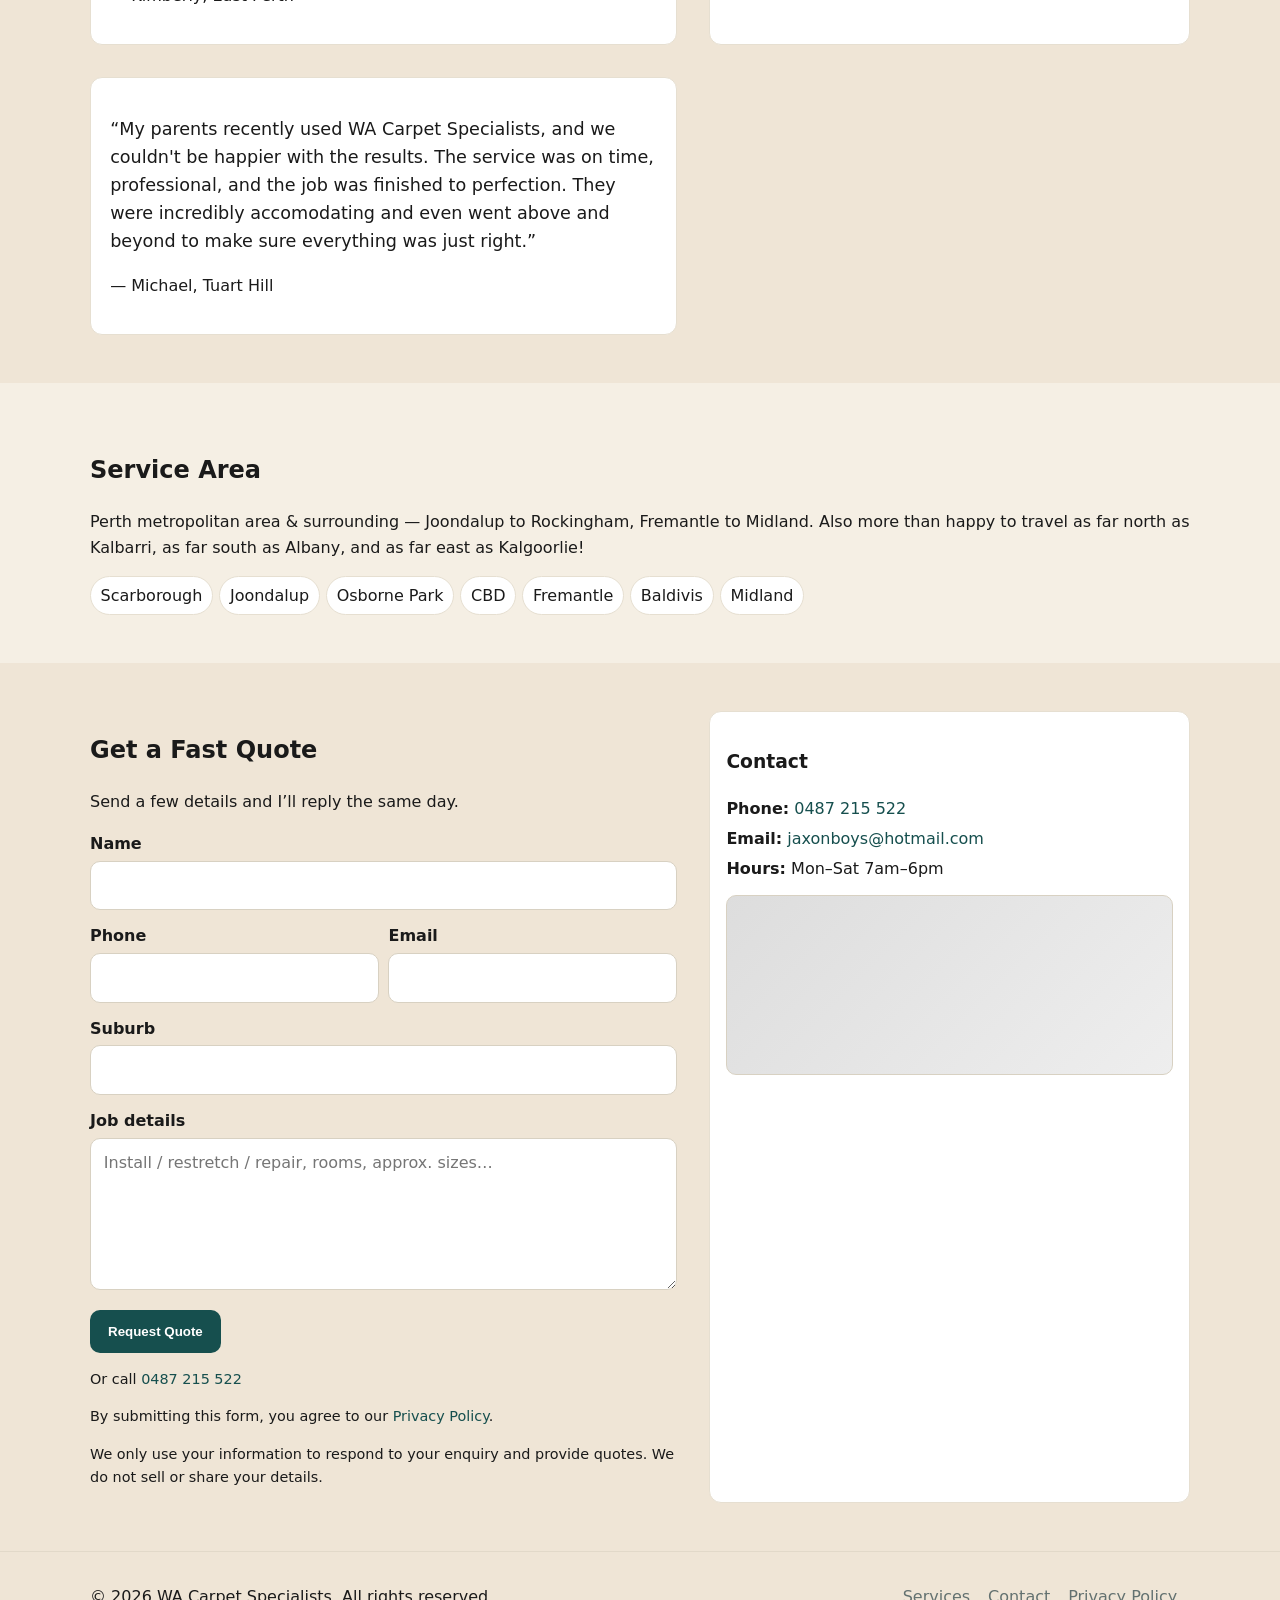
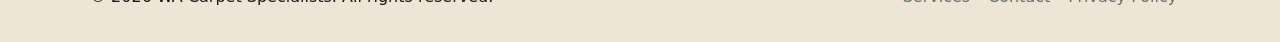
==== commit 218bbe97: "Update index.html" ====
--- a/index.html
+++ b/index.html
@@ -99,7 +99,7 @@
         <div class="cards">
           <article class="card">
             <h3>Supply & Installation</h3>
-            <p>New builds, bedrooms, stairs and hallways. Precise cuts, tidy joins, snug edges.</p>
+            <p>New builds, Establsihed Houses, bedrooms, stairs and hallways. Precise cuts, tidy joins, neat edges.</p>
           </article>
           <article class="card">
             <h3>Re-stretching</h3>
